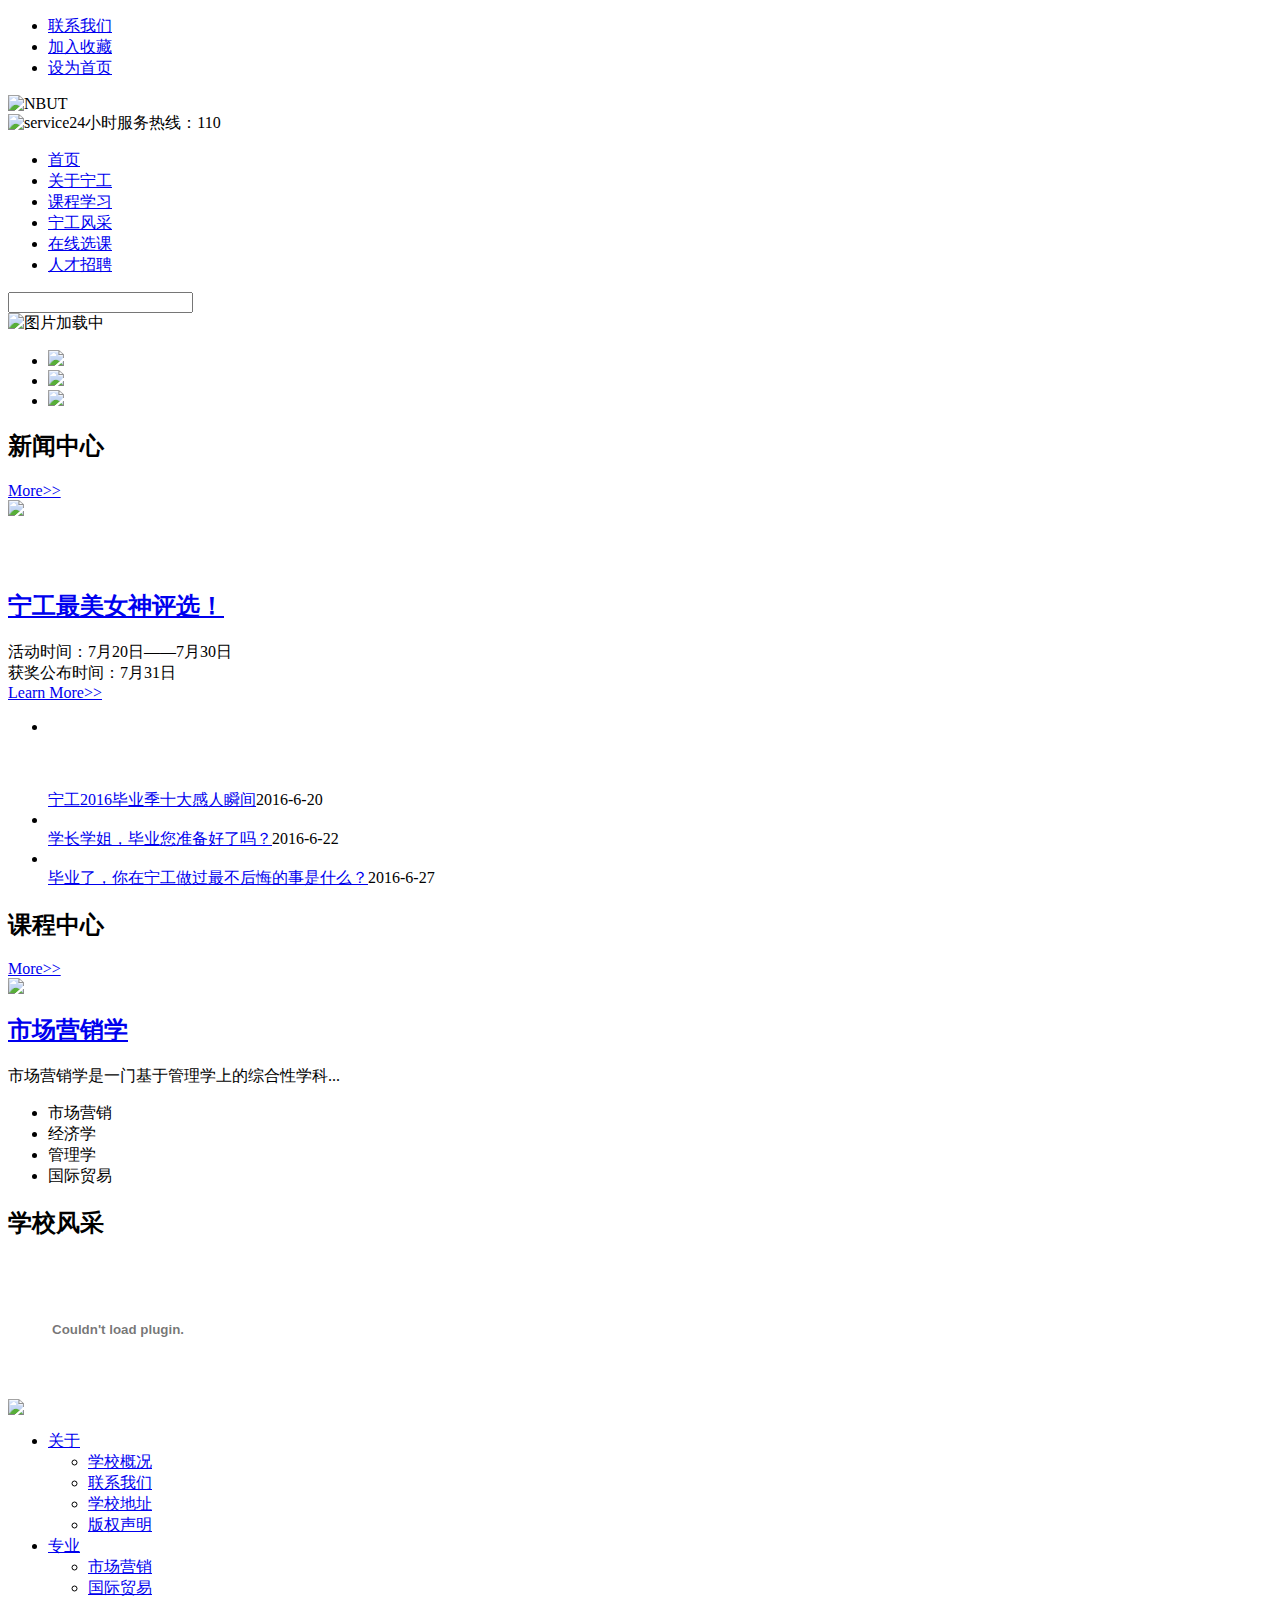
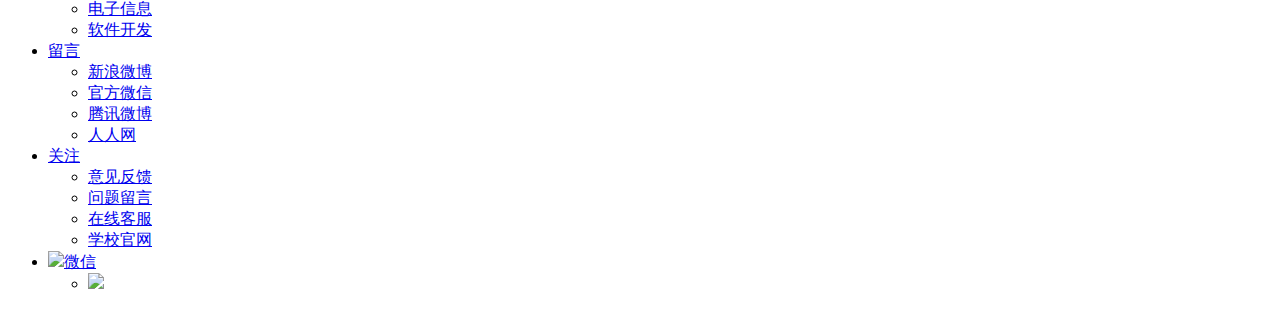
==== index.html @ 2301be6e "Add files via upload" ====
<!DOCTYPE html PUBLIC "-//W3C//DTD XHTML 1.0 Transitional//EN" "http://www.w3.org/TR/xhtml1/DTD/xhtml1-transitional.dtd"> 
<html xmlns="http://www.w3.org/1999/xhtml"> 
<head>
<meta http-equiv="Content-Type" content="text/html; charset=utf-8" /> 
<title>企业建站</title>
<link rel="stylesheet" type="text/css" href="css/main.css">
<script src="js/setHoneSetFav.js" type="text/javascript" charset="gb2312"></script>
<script src="js/myfocus-2.0.1.min.js" type="text/javascript"></script>
<script src="js/mF_fancy.js" type="text/javascript"></script>
<link href="js/mF_fancy.css" rel="stylesheet" type="text/css">
<script type="text/javascript">
myFocus.set({
	id:'picBox'
})
</script>
</head>
<body>
<div class="top">
    <div class="top_content">
      <ul>
      <li><a href="#" >联系我们</a></li>
      <li><a href="#" onclick="Addfavorite(window.location)" >加入收藏</a></li>
      <li><a href="#" onclick="SetHome(window.location)">设为首页</a></li>
      </ul>
    </div>
    </div>
    <div class="wrap">
      <div class="logo">
        <div class="logo_left">
        <img src="images/logo4.jpg" alt="NBUT"/></div>
        <div class="logo_right">	
        <img src="images/tel.jpg" alt="service"/>24小时服务热线：<span class="tel">110</span></div>
        </div><!--logo结束-->
        <div class="nav">
         <div class="nav_left"></div>
         <div class="nav_mid">
         <div class="nav_mid_left">
         <ul>
           <li><a href="#">首页</a></li>
           <li><a href="#">关于宁工</a></li>
           <li><a href="#">课程学习</a></li>
           <li><a href="#">宁工风采</a></li>
           <li><a href="#">在线选课</a></li>
           <li><a href="#">人才招聘</a></li>
         </ul>
         </div>
         <div class="nav_mid_right"></div>
         <form action="" method="post">
         <input type="text" class="search_text" /></form>
         </div>
         <div class="nav_right"></div>
        </div><!--wrap结束-->
        <div class="ad" id="picBox">
        <div class="loading"><img src="images/loading.gif" alt="图片加载中"/></div>
        <div class="pic">
        <ul>
          <li><img src="images/ad5.png"/></li>
          <li><img src="images/ad6.png"/></li>
          <li><img src="images/ad7.png"/></li>
        </ul>
        </div>
       </div>
       <div class="main">
            <div class="news">
            <div class="titile"><h2 class="title_left">新闻中心</h2><span class="title_right"><a href="news.html">More&gt;&gt;</a></span></div>
            <div class="pic_news">
            <img src="images/news2.jpg"/><h2><a href="#"><br/><br/>宁工最美女神评选！</a></h2><p>活动时间：7月20日——7月30日<br/>获奖公布时间：7月31日<a href="#"><br/>Learn More>></a></p></div>
            <div class="news_list">
              <ul>
                <li class="aa"><a href="#"><br/><br/><br/><br/>宁工2016毕业季十大感人瞬间</a><span class="aa">2016-6-20</span></li>
                <li class="aa"><a href="#"><br/>学长学姐，毕业您准备好了吗？</a><span class="aa">2016-6-22</span></li>
                <li class="aa"><a href="#"><br/>毕业了，你在宁工做过最不后悔的事是什么？</a><span class="aa">2016-6-27</span></li>
              </ul> 
            </div>
            </div>
            <div class="course">
            <div class="title">
            <h2 class="title_left">课程中心</h2><span class="title_right"><a href="news.html">More&gt;&gt;</a></span></div>
            <div class="course_pic">
              <img src="images/css.jpg"/><h2><a href="news.html">市场营销学</a></h2><p>市场营销学是一门基于管理学上的综合性学科...</p></div>
            <div class="course_type">
            <ul>
            <li>市场营销</li>
            <li>经济学</li>
            <li>管理学</li>
            <li>国际贸易</li>
            </ul>
            </div>
            </div>
            <div class="sidebar">
            <div class="video">
            <div class="title"><h2 class="title_left">学校风采</h2></div>
            <div class="video_content">
            <embed src="http://player.youku.com/player.php/sid/XMTU4MTc4Njg2NA==/v.swf" allowFullScreen="true" quality="high" width="220" height="140" align="middle" allowScriptAccess="always" type="application/x-shockwave-flash"></embed></div>
            </div>
            <div class="sidebar_ad">
            <img src="images/app2.jpg"/></div>
            </div>
         </div>   
         </div>
         <div class="copyright">
         <div class="copyright_content">
           <ul>
           <li><a href="#">关于</a>
           <ul>
           <li><a href="#">学校概况</a></li>
           <li><a href="#">联系我们</a></li>
           <li><a href="#">学校地址</a></li>
           <li><a href="#">版权声明</a></li>
           </ul>
           </li>
           <li><a href="#">专业</a>
           <ul>
           <li><a href="#">市场营销</a></li>
           <li><a href="#">国际贸易</a></li>
           <li><a href="#">电子信息</a></li>
           <li><a href="#">软件开发</a></li>
           </ul>
           </li>
           <li><a href="#">留言</a>
           <ul>
           <li><a href="#">新浪微博</a></li>
           <li><a href="#">官方微信</a></li>
           <li><a href="#">腾讯微博</a></li>
           <li><a href="#">人人网</a></li>
           </ul>
           </li>
           <li><a href="#">关注</a>
           <ul>
           <li><a href="#">意见反馈</a></li>
           <li><a href="#">问题留言</a></li>
           <li><a href="#">在线客服</a></li>
           <li><a href="#">学校官网</a></li>
           </ul>
           </li>
           <li><a href="#"><img src="images/weixin.png"/>微信</a>
           <ul><li><img src="images/wei.png"/></li></ul></li>
          </ul>
         </div>
</body>
</html>
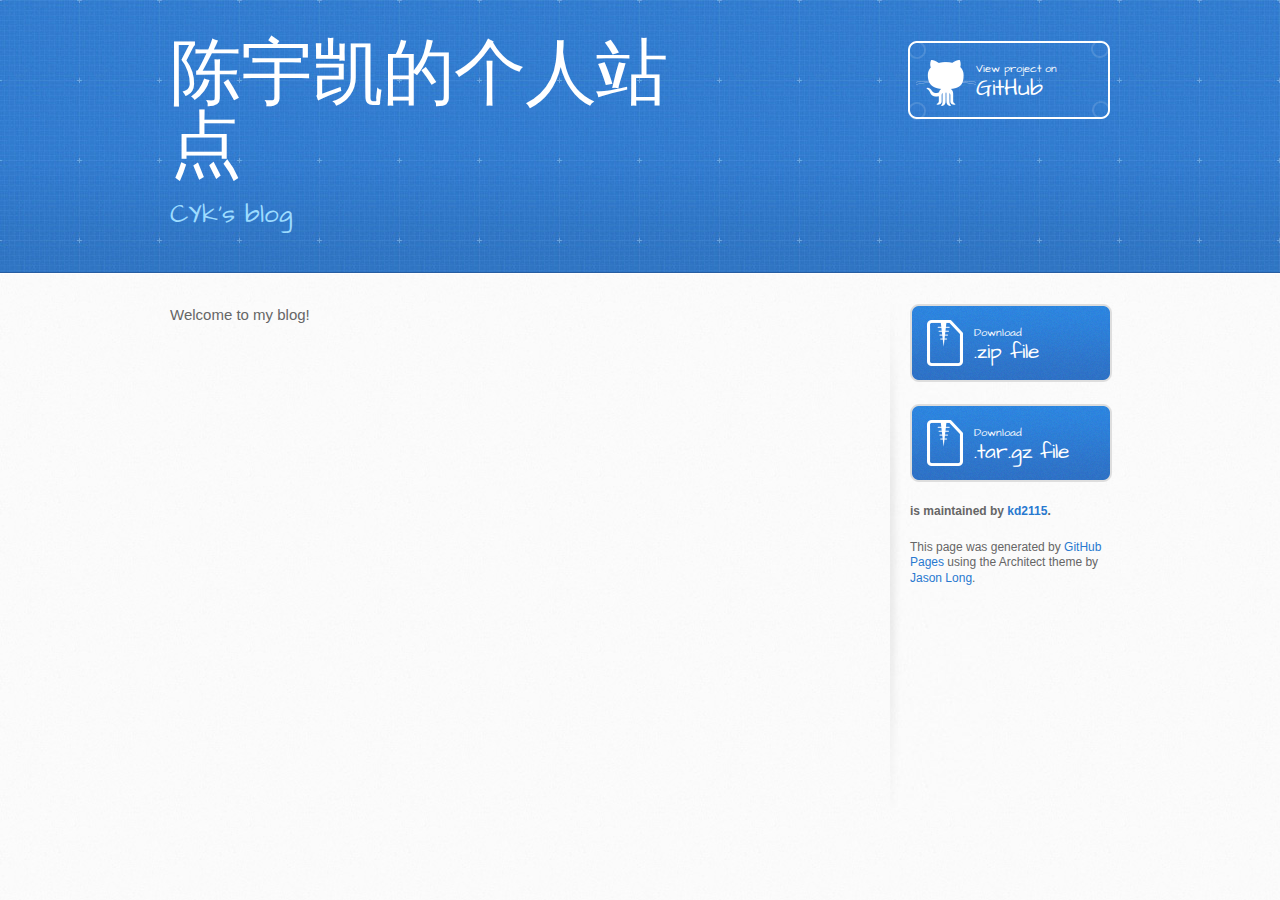
==== commit cebb46af: "Create gh-pages branch via GitHub" ====
--- a/index.html
+++ b/index.html
@@ -1,141 +1,53 @@
-<!DOCTYPE html PUBLIC "-//W3C//DTD XHTML 1.0 Transitional//EN" "http://www.w3.org/TR/xhtml1/DTD/xhtml1-transitional.dtd"> 
-<html xmlns="http://www.w3.org/1999/xhtml"> 
-<head>
-<meta http-equiv="Content-Type" content="text/html; charset=utf-8" /> 
-<title>企业建站</title>
-<link rel="stylesheet" type="text/css" href="css/main.css">
-<script src="js/setHoneSetFav.js" type="text/javascript" charset="gb2312"></script>
-<script src="js/myfocus-2.0.1.min.js" type="text/javascript"></script>
-<script src="js/mF_fancy.js" type="text/javascript"></script>
-<link href="js/mF_fancy.css" rel="stylesheet" type="text/css">
-<script type="text/javascript">
-myFocus.set({
-	id:'picBox'
-})
-</script>
-</head>
-<body>
-<div class="top">
-    <div class="top_content">
-      <ul>
-      <li><a href="#" >联系我们</a></li>
-      <li><a href="#" onclick="Addfavorite(window.location)" >加入收藏</a></li>
-      <li><a href="#" onclick="SetHome(window.location)">设为首页</a></li>
-      </ul>
-    </div>
-    </div>
-    <div class="wrap">
-      <div class="logo">
-        <div class="logo_left">
-        <img src="images/logo4.jpg" alt="NBUT"/></div>
-        <div class="logo_right">	
-        <img src="images/tel.jpg" alt="service"/>24小时服务热线：<span class="tel">110</span></div>
-        </div><!--logo结束-->
-        <div class="nav">
-         <div class="nav_left"></div>
-         <div class="nav_mid">
-         <div class="nav_mid_left">
-         <ul>
-           <li><a href="#">首页</a></li>
-           <li><a href="#">关于宁工</a></li>
-           <li><a href="#">课程学习</a></li>
-           <li><a href="#">宁工风采</a></li>
-           <li><a href="#">在线选课</a></li>
-           <li><a href="#">人才招聘</a></li>
-         </ul>
-         </div>
-         <div class="nav_mid_right"></div>
-         <form action="" method="post">
-         <input type="text" class="search_text" /></form>
-         </div>
-         <div class="nav_right"></div>
-        </div><!--wrap结束-->
-        <div class="ad" id="picBox">
-        <div class="loading"><img src="images/loading.gif" alt="图片加载中"/></div>
-        <div class="pic">
-        <ul>
-          <li><img src="images/ad5.png"/></li>
-          <li><img src="images/ad6.png"/></li>
-          <li><img src="images/ad7.png"/></li>
-        </ul>
-        </div>
-       </div>
-       <div class="main">
-            <div class="news">
-            <div class="titile"><h2 class="title_left">新闻中心</h2><span class="title_right"><a href="news.html">More&gt;&gt;</a></span></div>
-            <div class="pic_news">
-            <img src="images/news2.jpg"/><h2><a href="#"><br/><br/>宁工最美女神评选！</a></h2><p>活动时间：7月20日——7月30日<br/>获奖公布时间：7月31日<a href="#"><br/>Learn More>></a></p></div>
-            <div class="news_list">
-              <ul>
-                <li class="aa"><a href="#"><br/><br/><br/><br/>宁工2016毕业季十大感人瞬间</a><span class="aa">2016-6-20</span></li>
-                <li class="aa"><a href="#"><br/>学长学姐，毕业您准备好了吗？</a><span class="aa">2016-6-22</span></li>
-                <li class="aa"><a href="#"><br/>毕业了，你在宁工做过最不后悔的事是什么？</a><span class="aa">2016-6-27</span></li>
-              </ul> 
-            </div>
-            </div>
-            <div class="course">
-            <div class="title">
-            <h2 class="title_left">课程中心</h2><span class="title_right"><a href="news.html">More&gt;&gt;</a></span></div>
-            <div class="course_pic">
-              <img src="images/css.jpg"/><h2><a href="news.html">市场营销学</a></h2><p>市场营销学是一门基于管理学上的综合性学科...</p></div>
-            <div class="course_type">
-            <ul>
-            <li>市场营销</li>
-            <li>经济学</li>
-            <li>管理学</li>
-            <li>国际贸易</li>
-            </ul>
-            </div>
-            </div>
-            <div class="sidebar">
-            <div class="video">
-            <div class="title"><h2 class="title_left">学校风采</h2></div>
-            <div class="video_content">
-            <embed src="http://player.youku.com/player.php/sid/XMTU4MTc4Njg2NA==/v.swf" allowFullScreen="true" quality="high" width="220" height="140" align="middle" allowScriptAccess="always" type="application/x-shockwave-flash"></embed></div>
-            </div>
-            <div class="sidebar_ad">
-            <img src="images/app2.jpg"/></div>
-            </div>
-         </div>   
-         </div>
-         <div class="copyright">
-         <div class="copyright_content">
-           <ul>
-           <li><a href="#">关于</a>
-           <ul>
-           <li><a href="#">学校概况</a></li>
-           <li><a href="#">联系我们</a></li>
-           <li><a href="#">学校地址</a></li>
-           <li><a href="#">版权声明</a></li>
-           </ul>
-           </li>
-           <li><a href="#">专业</a>
-           <ul>
-           <li><a href="#">市场营销</a></li>
-           <li><a href="#">国际贸易</a></li>
-           <li><a href="#">电子信息</a></li>
-           <li><a href="#">软件开发</a></li>
-           </ul>
-           </li>
-           <li><a href="#">留言</a>
-           <ul>
-           <li><a href="#">新浪微博</a></li>
-           <li><a href="#">官方微信</a></li>
-           <li><a href="#">腾讯微博</a></li>
-           <li><a href="#">人人网</a></li>
-           </ul>
-           </li>
-           <li><a href="#">关注</a>
-           <ul>
-           <li><a href="#">意见反馈</a></li>
-           <li><a href="#">问题留言</a></li>
-           <li><a href="#">在线客服</a></li>
-           <li><a href="#">学校官网</a></li>
-           </ul>
-           </li>
-           <li><a href="#"><img src="images/weixin.png"/>微信</a>
-           <ul><li><img src="images/wei.png"/></li></ul></li>
-          </ul>
-         </div>
-</body>
-</html>+<!DOCTYPE html>
+<html>
+  <head>
+    <meta charset='utf-8'>
+    <meta http-equiv="X-UA-Compatible" content="chrome=1">
+    <meta name="viewport" content="width=device-width, initial-scale=1, maximum-scale=1">
+    <link href='https://fonts.googleapis.com/css?family=Architects+Daughter' rel='stylesheet' type='text/css'>
+    <link rel="stylesheet" type="text/css" href="stylesheets/stylesheet.css" media="screen">
+    <link rel="stylesheet" type="text/css" href="stylesheets/github-light.css" media="screen">
+    <link rel="stylesheet" type="text/css" href="stylesheets/print.css" media="print">
+
+    <!--[if lt IE 9]>
+    <script src="//html5shiv.googlecode.com/svn/trunk/html5.js"></script>
+    <![endif]-->
+
+    <title>陈宇凯的个人站点 by kd2115</title>
+  </head>
+
+  <body>
+    <header>
+      <div class="inner">
+        <h1>陈宇凯的个人站点</h1>
+        <h2>CYk&#39;s blog</h2>
+        <a href="https://github.com/kd2115/practice" class="button"><small>View project on</small> GitHub</a>
+      </div>
+    </header>
+
+    <div id="content-wrapper">
+      <div class="inner clearfix">
+        <section id="main-content">
+          <p>Welcome to my blog!</p>
+        </section>
+
+        <aside id="sidebar">
+          <a href="https://github.com/kd2115/practice/zipball/master" class="button">
+            <small>Download</small>
+            .zip file
+          </a>
+          <a href="https://github.com/kd2115/practice/tarball/master" class="button">
+            <small>Download</small>
+            .tar.gz file
+          </a>
+
+          <p class="repo-owner"><a href="https://github.com/kd2115/practice"></a> is maintained by <a href="https://github.com/kd2115">kd2115</a>.</p>
+
+          <p>This page was generated by <a href="https://pages.github.com">GitHub Pages</a> using the Architect theme by <a href="https://twitter.com/jasonlong">Jason Long</a>.</p>
+        </aside>
+      </div>
+    </div>
+
+  
+  </body>
+</html>
--- a/stylesheets/stylesheet.css
+++ b/stylesheets/stylesheet.css
@@ -0,0 +1,881 @@
+/*! normalize.css v3.0.2 | MIT License | git.io/normalize */
+
+/**
+ * 1. Set default font family to sans-serif.
+ * 2. Prevent iOS text size adjust after orientation change, without disabling
+ *    user zoom.
+ */
+
+html {
+  font-family: sans-serif; /* 1 */
+  -webkit-text-size-adjust: 100%; /* 2 */
+  -ms-text-size-adjust: 100%; /* 2 */
+}
+
+/**
+ * Remove default margin.
+ */
+
+body {
+  margin: 0;
+}
+
+/* HTML5 display definitions
+   ========================================================================== */
+
+/**
+ * Correct `block` display not defined for any HTML5 element in IE 8/9.
+ * Correct `block` display not defined for `details` or `summary` in IE 10/11
+ * and Firefox.
+ * Correct `block` display not defined for `main` in IE 11.
+ */
+
+article,
+aside,
+details,
+figcaption,
+figure,
+footer,
+header,
+hgroup,
+main,
+menu,
+nav,
+section,
+summary {
+  display: block;
+}
+
+/**
+ * 1. Correct `inline-block` display not defined in IE 8/9.
+ * 2. Normalize vertical alignment of `progress` in Chrome, Firefox, and Opera.
+ */
+
+audio,
+canvas,
+progress,
+video {
+  display: inline-block; /* 1 */
+  vertical-align: baseline; /* 2 */
+}
+
+/**
+ * Prevent modern browsers from displaying `audio` without controls.
+ * Remove excess height in iOS 5 devices.
+ */
+
+audio:not([controls]) {
+  display: none;
+  height: 0;
+}
+
+/**
+ * Address `[hidden]` styling not present in IE 8/9/10.
+ * Hide the `template` element in IE 8/9/11, Safari, and Firefox < 22.
+ */
+
+[hidden],
+template {
+  display: none;
+}
+
+/* Links
+   ========================================================================== */
+
+/**
+ * Remove the gray background color from active links in IE 10.
+ */
+
+a {
+  background-color: transparent;
+}
+
+/**
+ * Improve readability when focused and also mouse hovered in all browsers.
+ */
+
+a:active,
+a:hover {
+  outline: 0;
+}
+
+/* Text-level semantics
+   ========================================================================== */
+
+/**
+ * Address styling not present in IE 8/9/10/11, Safari, and Chrome.
+ */
+
+abbr[title] {
+  border-bottom: 1px dotted;
+}
+
+/**
+ * Address style set to `bolder` in Firefox 4+, Safari, and Chrome.
+ */
+
+b,
+strong {
+  font-weight: bold;
+}
+
+/**
+ * Address styling not present in Safari and Chrome.
+ */
+
+dfn {
+  font-style: italic;
+}
+
+/**
+ * Address variable `h1` font-size and margin within `section` and `article`
+ * contexts in Firefox 4+, Safari, and Chrome.
+ */
+
+h1 {
+  margin: 0.67em 0;
+  font-size: 2em;
+}
+
+/**
+ * Address styling not present in IE 8/9.
+ */
+
+mark {
+  color: #000;
+  background: #ff0;
+}
+
+/**
+ * Address inconsistent and variable font size in all browsers.
+ */
+
+small {
+  font-size: 80%;
+}
+
+/**
+ * Prevent `sub` and `sup` affecting `line-height` in all browsers.
+ */
+
+sub,
+sup {
+  position: relative;
+  font-size: 75%;
+  line-height: 0;
+  vertical-align: baseline;
+}
+
+sup {
+  top: -0.5em;
+}
+
+sub {
+  bottom: -0.25em;
+}
+
+/* Embedded content
+   ========================================================================== */
+
+/**
+ * Remove border when inside `a` element in IE 8/9/10.
+ */
+
+img {
+  border: 0;
+}
+
+/**
+ * Correct overflow not hidden in IE 9/10/11.
+ */
+
+svg:not(:root) {
+  overflow: hidden;
+}
+
+/* Grouping content
+   ========================================================================== */
+
+/**
+ * Address margin not present in IE 8/9 and Safari.
+ */
+
+figure {
+  margin: 1em 40px;
+}
+
+/**
+ * Address differences between Firefox and other browsers.
+ */
+
+hr {
+  height: 0;
+  -moz-box-sizing: content-box;
+  box-sizing: content-box;
+}
+
+/**
+ * Contain overflow in all browsers.
+ */
+
+pre {
+  overflow: auto;
+}
+
+/**
+ * Address odd `em`-unit font size rendering in all browsers.
+ */
+
+code,
+kbd,
+pre,
+samp {
+  font-family: monospace, monospace;
+  font-size: 1em;
+}
+
+/* Forms
+   ========================================================================== */
+
+/**
+ * Known limitation: by default, Chrome and Safari on OS X allow very limited
+ * styling of `select`, unless a `border` property is set.
+ */
+
+/**
+ * 1. Correct color not being inherited.
+ *    Known issue: affects color of disabled elements.
+ * 2. Correct font properties not being inherited.
+ * 3. Address margins set differently in Firefox 4+, Safari, and Chrome.
+ */
+
+button,
+input,
+optgroup,
+select,
+textarea {
+  margin: 0; /* 3 */
+  font: inherit; /* 2 */
+  color: inherit; /* 1 */
+}
+
+/**
+ * Address `overflow` set to `hidden` in IE 8/9/10/11.
+ */
+
+button {
+  overflow: visible;
+}
+
+/**
+ * Address inconsistent `text-transform` inheritance for `button` and `select`.
+ * All other form control elements do not inherit `text-transform` values.
+ * Correct `button` style inheritance in Firefox, IE 8/9/10/11, and Opera.
+ * Correct `select` style inheritance in Firefox.
+ */
+
+button,
+select {
+  text-transform: none;
+}
+
+/**
+ * 1. Avoid the WebKit bug in Android 4.0.* where (2) destroys native `audio`
+ *    and `video` controls.
+ * 2. Correct inability to style clickable `input` types in iOS.
+ * 3. Improve usability and consistency of cursor style between image-type
+ *    `input` and others.
+ */
+
+button,
+html input[type="button"], /* 1 */
+input[type="reset"],
+input[type="submit"] {
+  -webkit-appearance: button; /* 2 */
+  cursor: pointer; /* 3 */
+}
+
+/**
+ * Re-set default cursor for disabled elements.
+ */
+
+button[disabled],
+html input[disabled] {
+  cursor: default;
+}
+
+/**
+ * Remove inner padding and border in Firefox 4+.
+ */
+
+button::-moz-focus-inner,
+input::-moz-focus-inner {
+  padding: 0;
+  border: 0;
+}
+
+/**
+ * Address Firefox 4+ setting `line-height` on `input` using `!important` in
+ * the UA stylesheet.
+ */
+
+input {
+  line-height: normal;
+}
+
+/**
+ * It's recommended that you don't attempt to style these elements.
+ * Firefox's implementation doesn't respect box-sizing, padding, or width.
+ *
+ * 1. Address box sizing set to `content-box` in IE 8/9/10.
+ * 2. Remove excess padding in IE 8/9/10.
+ */
+
+input[type="checkbox"],
+input[type="radio"] {
+  box-sizing: border-box; /* 1 */
+  padding: 0; /* 2 */
+}
+
+/**
+ * Fix the cursor style for Chrome's increment/decrement buttons. For certain
+ * `font-size` values of the `input`, it causes the cursor style of the
+ * decrement button to change from `default` to `text`.
+ */
+
+input[type="number"]::-webkit-inner-spin-button,
+input[type="number"]::-webkit-outer-spin-button {
+  height: auto;
+}
+
+/**
+ * 1. Address `appearance` set to `searchfield` in Safari and Chrome.
+ * 2. Address `box-sizing` set to `border-box` in Safari and Chrome
+ *    (include `-moz` to future-proof).
+ */
+
+input[type="search"] {
+  -webkit-box-sizing: content-box; /* 2 */
+  -moz-box-sizing: content-box;
+  box-sizing: content-box;
+  -webkit-appearance: textfield; /* 1 */
+}
+
+/**
+ * Remove inner padding and search cancel button in Safari and Chrome on OS X.
+ * Safari (but not Chrome) clips the cancel button when the search input has
+ * padding (and `textfield` appearance).
+ */
+
+input[type="search"]::-webkit-search-cancel-button,
+input[type="search"]::-webkit-search-decoration {
+  -webkit-appearance: none;
+}
+
+/**
+ * Define consistent border, margin, and padding.
+ */
+
+fieldset {
+  padding: 0.35em 0.625em 0.75em;
+  margin: 0 2px;
+  border: 1px solid #c0c0c0;
+}
+
+/**
+ * 1. Correct `color` not being inherited in IE 8/9/10/11.
+ * 2. Remove padding so people aren't caught out if they zero out fieldsets.
+ */
+
+legend {
+  padding: 0; /* 2 */
+  border: 0; /* 1 */
+}
+
+/**
+ * Remove default vertical scrollbar in IE 8/9/10/11.
+ */
+
+textarea {
+  overflow: auto;
+}
+
+/**
+ * Don't inherit the `font-weight` (applied by a rule above).
+ * NOTE: the default cannot safely be changed in Chrome and Safari on OS X.
+ */
+
+optgroup {
+  font-weight: bold;
+}
+
+/* Tables
+   ========================================================================== */
+
+/**
+ * Remove most spacing between table cells.
+ */
+
+table {
+  border-spacing: 0;
+  border-collapse: collapse;
+}
+
+td,
+th {
+  padding: 0;
+}
+
+/* LAYOUT STYLES */
+body {
+  font-family: 'Helvetica Neue', Helvetica, Arial, serif;
+  font-size: 15px;
+  font-weight: 400;
+  line-height: 1.5;
+  color: #666;
+  background: #fafafa url(../images/body-bg.jpg) 0 0 repeat;
+}
+
+p {
+  margin-top: 0;
+}
+
+a {
+  color: #2879d0;
+}
+a:hover {
+  color: #2268b2;
+}
+
+header {
+  padding-top: 40px;
+  padding-bottom: 40px;
+  font-family: 'Architects Daughter', 'Helvetica Neue', Helvetica, Arial, serif;
+  background: #2e7bcf url(../images/header-bg.jpg) 0 0 repeat-x;
+  border-bottom: solid 1px #275da1;
+}
+
+header h1 {
+  width: 540px;
+  margin-top: 0;
+  margin-bottom: 0.2em;
+  font-size: 72px;
+  font-weight: normal;
+  line-height: 1;
+  color: #fff;
+  letter-spacing: -1px;
+}
+
+header h2 {
+  width: 540px;
+  margin-top: 0;
+  margin-bottom: 0;
+  font-size: 26px;
+  font-weight: normal;
+  line-height: 1.3;
+  color: #9ddcff;
+  letter-spacing: 0;
+}
+
+.inner {
+  position: relative;
+  width: 940px;
+  margin: 0 auto;
+}
+
+#content-wrapper {
+  padding-top: 30px;
+  border-top: solid 1px #fff;
+}
+
+#main-content {
+  float: left;
+  width: 690px;
+}
+
+#main-content img {
+  max-width: 100%;
+}
+
+aside#sidebar {
+  float: right;
+  width: 200px;
+  min-height: 504px;
+  padding-left: 20px;
+  font-size: 12px;
+  line-height: 1.3;
+  background: transparent url(../images/sidebar-bg.jpg) 0 0 no-repeat;
+}
+
+aside#sidebar p.repo-owner,
+aside#sidebar p.repo-owner a {
+  font-weight: bold;
+}
+
+#downloads {
+  margin-bottom: 40px;
+}
+
+a.button {
+  width: 134px;
+  height: 58px;
+  padding-top: 22px;
+  padding-left: 68px;
+  font-family: 'Architects Daughter', 'Helvetica Neue', Helvetica, Arial, serif;
+  font-size: 23px;
+  line-height: 1.2;
+  color: #fff;
+}
+a.button small {
+  display: block;
+  font-size: 11px;
+}
+header a.button {
+  position: absolute;
+  top: 0;
+  right: 0;
+  background: transparent url(../images/github-button.png) 0 0 no-repeat;
+}
+aside a.button {
+  display: block;
+  width: 138px;
+  padding-left: 64px;
+  margin-bottom: 20px;
+  font-size: 21px;
+  background: transparent url(../images/download-button.png) 0 0 no-repeat;
+}
+
+code, pre {
+  margin-bottom: 30px;
+  font-family: Monaco, "Bitstream Vera Sans Mono", "Lucida Console", Terminal, monospace;
+  font-size: 13px;
+  color: #222;
+}
+
+code {
+  padding: 0 3px;
+  background-color: #f2f8fc;
+  border: solid 1px #dbe7f3;
+}
+
+pre {
+  padding: 20px;
+  overflow: auto;
+  text-shadow: none;
+  background: #fff;
+  border: solid 1px #f2f2f2;
+}
+pre code {
+  padding: 0;
+  color: #2879d0;
+  background-color: #fff;
+  border: none;
+}
+
+ul, ol, dl {
+  margin-bottom: 20px;
+}
+
+
+/* COMMON STYLES */
+
+hr {
+  height: 0;
+  margin-top: 1em;
+  margin-bottom: 1em;
+  border: 0;
+  border-top: solid 1px #ddd;
+}
+
+table {
+  width: 100%;
+  border: 1px solid #ebebeb;
+}
+
+th {
+  font-weight: 500;
+}
+
+td {
+  font-weight: 300;
+  text-align: center;
+  border: 1px solid #ebebeb;
+}
+
+form {
+  padding: 20px;
+  background: #f2f2f2;
+
+}
+
+
+/* GENERAL ELEMENT TYPE STYLES */
+
+#main-content h1 {
+  margin-top: 0;
+  margin-bottom: 0;
+  font-family: 'Architects Daughter', 'Helvetica Neue', Helvetica, Arial, serif;
+  font-size: 2.8em;
+  font-weight: normal;
+  color: #474747;
+  text-indent: 6px;
+  letter-spacing: -1px;
+}
+
+#main-content h1:before {
+  padding-right: 0.3em;
+  margin-left: -0.9em;
+  color: #9ddcff;
+  content: "/";
+}
+
+#main-content h2 {
+  margin-bottom: 8px;
+  font-family: 'Architects Daughter', 'Helvetica Neue', Helvetica, Arial, serif;
+  font-size: 22px;
+  font-weight: bold;
+  color: #474747;
+  text-indent: 4px;
+}
+#main-content h2:before {
+  padding-right: 0.3em;
+  margin-left: -1.5em;
+  content: "//";
+  color: #9ddcff;
+}
+
+#main-content h3 {
+  margin-top: 24px;
+  margin-bottom: 8px;
+  font-family: 'Architects Daughter', 'Helvetica Neue', Helvetica, Arial, serif;
+  font-size: 18px;
+  font-weight: bold;
+  color: #474747;
+  text-indent: 3px;
+}
+
+#main-content h3:before {
+  padding-right: 0.3em;
+  margin-left: -2em;
+  content: "///";
+  color: #9ddcff;
+}
+
+#main-content h4 {
+  margin-bottom: 8px;
+  font-family: 'Architects Daughter', 'Helvetica Neue', Helvetica, Arial, serif;
+  font-size: 15px;
+  font-weight: bold;
+  color: #474747;
+  text-indent: 3px;
+}
+
+h4:before {
+  padding-right: 0.3em;
+  margin-left: -2.8em;
+  content: "////";
+  color: #9ddcff;
+}
+
+#main-content h5 {
+  margin-bottom: 8px;
+  font-family: 'Architects Daughter', 'Helvetica Neue', Helvetica, Arial, serif;
+  font-size: 14px;
+  color: #474747;
+  text-indent: 3px;
+}
+h5:before {
+  padding-right: 0.3em;
+  margin-left: -3.2em;
+  content: "/////";
+  color: #9ddcff;
+}
+
+#main-content h6 {
+  margin-bottom: 8px;
+  font-family: 'Architects Daughter', 'Helvetica Neue', Helvetica, Arial, serif;
+  font-size: .8em;
+  color: #474747;
+  text-indent: 3px;
+}
+h6:before {
+  padding-right: 0.3em;
+  margin-left: -3.7em;
+  content: "//////";
+  color: #9ddcff;
+}
+
+p {
+  margin-bottom: 20px;
+}
+
+a {
+  text-decoration: none;
+}
+
+p a {
+  font-weight: 400;
+}
+
+blockquote {
+  padding: 0 0 0 30px;
+  margin-bottom: 20px;
+  font-size: 1.6em;
+  border-left: 10px solid #e9e9e9;
+}
+
+ul {
+  list-style-position: inside;
+  list-style: disc;
+  padding-left: 20px;
+}
+
+ol {
+  list-style-position: inside;
+  list-style: decimal;
+  padding-left: 3px;
+}
+
+dl dd {
+  font-style: italic;
+  font-weight: 100;
+}
+
+footer {
+  padding-top: 20px;
+  padding-bottom: 30px;
+  margin-top: 40px;
+  font-size: 13px;
+  color: #aaa;
+  background: transparent url('../images/hr.png') 0 0 no-repeat;
+}
+
+footer a {
+  color: #666;
+}
+footer a:hover {
+  color: #444;
+}
+
+/* MISC */
+.clearfix:after {
+  display: block;
+  height: 0;
+  clear: both;
+  visibility: hidden;
+  content: '.';
+}
+
+.clearfix {display: inline-block;}
+* html .clearfix {height: 1%;}
+.clearfix {display: block;}
+
+/* #Media Queries
+================================================== */
+
+/* Smaller than standard 960 (devices and browsers) */
+@media only screen and (max-width: 959px) { }
+
+/* Tablet Portrait size to standard 960 (devices and browsers) */
+@media only screen and (min-width: 768px) and (max-width: 959px) {
+  .inner {
+    width: 740px;
+  }
+  header h1, header h2 {
+    width: 340px;
+  }
+  header h1 {
+    font-size: 60px;
+  }
+  header h2 {
+    font-size: 30px;
+  }
+  #main-content {
+    width: 490px;
+  }
+  #main-content h1:before,
+  #main-content h2:before,
+  #main-content h3:before,
+  #main-content h4:before,
+  #main-content h5:before,
+  #main-content h6:before {
+    padding-right: 0;
+    margin-left: 0;
+    content: none;
+  }
+}
+
+/* All Mobile Sizes (devices and browser) */
+@media only screen and (max-width: 767px) {
+  .inner {
+    width: 93%;
+  }
+  header {
+    padding: 20px 0;
+  }
+  header .inner {
+    position: relative;
+  }
+  header h1, header h2 {
+    width: 100%;
+  }
+  header h1 {
+    font-size: 48px;
+  }
+  header h2 {
+    font-size: 24px;
+  }
+  header a.button {
+    position: relative;
+    display: inline-block;
+    width: auto;
+    height: auto;
+    padding: 5px 10px;
+    margin-top: 15px;
+    font-size: 13px;
+    line-height: 1;
+    color: #2879d0;
+    text-align: center;
+    background-color: #9ddcff;
+    background-image: none;
+    border-radius: 5px;
+    -moz-border-radius: 5px;
+    -webkit-border-radius: 5px;
+  }
+  header a.button small {
+    display: inline;
+    font-size: 13px;
+  }
+  #main-content,
+  aside#sidebar {
+    float: none;
+    width: 100% ! important;
+  }
+  aside#sidebar {
+    min-height: 0;
+    padding: 20px 0;
+    margin-top: 20px;
+    background-image: none;
+    border-top: solid 1px #ddd;
+  }
+  aside#sidebar a.button {
+    display: none;
+  }
+  #main-content h1:before,
+  #main-content h2:before,
+  #main-content h3:before,
+  #main-content h4:before,
+  #main-content h5:before,
+  #main-content h6:before {
+    padding-right: 0;
+    margin-left: 0;
+    content: none;
+  }
+}
+
+/* Mobile Landscape Size to Tablet Portrait (devices and browsers) */
+@media only screen and (min-width: 480px) and (max-width: 767px) { }
+
+/* Mobile Portrait Size to Mobile Landscape Size (devices and browsers) */
+@media only screen and (max-width: 479px) { }
+
--- a/stylesheets/github-light.css
+++ b/stylesheets/github-light.css
@@ -0,0 +1,124 @@
+/*
+The MIT License (MIT)
+
+Copyright (c) 2016 GitHub, Inc.
+
+Permission is hereby granted, free of charge, to any person obtaining a copy
+of this software and associated documentation files (the "Software"), to deal
+in the Software without restriction, including without limitation the rights
+to use, copy, modify, merge, publish, distribute, sublicense, and/or sell
+copies of the Software, and to permit persons to whom the Software is
+furnished to do so, subject to the following conditions:
+
+The above copyright notice and this permission notice shall be included in all
+copies or substantial portions of the Software.
+
+THE SOFTWARE IS PROVIDED "AS IS", WITHOUT WARRANTY OF ANY KIND, EXPRESS OR
+IMPLIED, INCLUDING BUT NOT LIMITED TO THE WARRANTIES OF MERCHANTABILITY,
+FITNESS FOR A PARTICULAR PURPOSE AND NONINFRINGEMENT. IN NO EVENT SHALL THE
+AUTHORS OR COPYRIGHT HOLDERS BE LIABLE FOR ANY CLAIM, DAMAGES OR OTHER
+LIABILITY, WHETHER IN AN ACTION OF CONTRACT, TORT OR OTHERWISE, ARISING FROM,
+OUT OF OR IN CONNECTION WITH THE SOFTWARE OR THE USE OR OTHER DEALINGS IN THE
+SOFTWARE.
+
+*/
+
+.pl-c /* comment */ {
+  color: #969896;
+}
+
+.pl-c1 /* constant, variable.other.constant, support, meta.property-name, support.constant, support.variable, meta.module-reference, markup.raw, meta.diff.header */,
+.pl-s .pl-v /* string variable */ {
+  color: #0086b3;
+}
+
+.pl-e /* entity */,
+.pl-en /* entity.name */ {
+  color: #795da3;
+}
+
+.pl-smi /* variable.parameter.function, storage.modifier.package, storage.modifier.import, storage.type.java, variable.other */,
+.pl-s .pl-s1 /* string source */ {
+  color: #333;
+}
+
+.pl-ent /* entity.name.tag */ {
+  color: #63a35c;
+}
+
+.pl-k /* keyword, storage, storage.type */ {
+  color: #a71d5d;
+}
+
+.pl-s /* string */,
+.pl-pds /* punctuation.definition.string, string.regexp.character-class */,
+.pl-s .pl-pse .pl-s1 /* string punctuation.section.embedded source */,
+.pl-sr /* string.regexp */,
+.pl-sr .pl-cce /* string.regexp constant.character.escape */,
+.pl-sr .pl-sre /* string.regexp source.ruby.embedded */,
+.pl-sr .pl-sra /* string.regexp string.regexp.arbitrary-repitition */ {
+  color: #183691;
+}
+
+.pl-v /* variable */ {
+  color: #ed6a43;
+}
+
+.pl-id /* invalid.deprecated */ {
+  color: #b52a1d;
+}
+
+.pl-ii /* invalid.illegal */ {
+  color: #f8f8f8;
+  background-color: #b52a1d;
+}
+
+.pl-sr .pl-cce /* string.regexp constant.character.escape */ {
+  font-weight: bold;
+  color: #63a35c;
+}
+
+.pl-ml /* markup.list */ {
+  color: #693a17;
+}
+
+.pl-mh /* markup.heading */,
+.pl-mh .pl-en /* markup.heading entity.name */,
+.pl-ms /* meta.separator */ {
+  font-weight: bold;
+  color: #1d3e81;
+}
+
+.pl-mq /* markup.quote */ {
+  color: #008080;
+}
+
+.pl-mi /* markup.italic */ {
+  font-style: italic;
+  color: #333;
+}
+
+.pl-mb /* markup.bold */ {
+  font-weight: bold;
+  color: #333;
+}
+
+.pl-md /* markup.deleted, meta.diff.header.from-file */ {
+  color: #bd2c00;
+  background-color: #ffecec;
+}
+
+.pl-mi1 /* markup.inserted, meta.diff.header.to-file */ {
+  color: #55a532;
+  background-color: #eaffea;
+}
+
+.pl-mdr /* meta.diff.range */ {
+  font-weight: bold;
+  color: #795da3;
+}
+
+.pl-mo /* meta.output */ {
+  color: #1d3e81;
+}
+
--- a/stylesheets/print.css
+++ b/stylesheets/print.css
@@ -0,0 +1,228 @@
+html, body, div, span, applet, object, iframe,
+h1, h2, h3, h4, h5, h6, p, blockquote, pre,
+a, abbr, acronym, address, big, cite, code,
+del, dfn, em, img, ins, kbd, q, s, samp,
+small, strike, strong, sub, sup, tt, var,
+b, u, i, center,
+dl, dt, dd, ol, ul, li,
+fieldset, form, label, legend,
+table, caption, tbody, tfoot, thead, tr, th, td,
+article, aside, canvas, details, embed,
+figure, figcaption, footer, header, hgroup,
+menu, nav, output, ruby, section, summary,
+time, mark, audio, video {
+  padding: 0;
+  margin: 0;
+  font: inherit;
+  font-size: 100%;
+  vertical-align: baseline;
+  border: 0;
+}
+/* HTML5 display-role reset for older browsers */
+article, aside, details, figcaption, figure,
+footer, header, hgroup, menu, nav, section {
+  display: block;
+}
+body {
+  line-height: 1;
+}
+ol, ul {
+  list-style: none;
+}
+blockquote, q {
+  quotes: none;
+}
+blockquote:before, blockquote:after,
+q:before, q:after {
+  content: '';
+  content: none;
+}
+table {
+  border-spacing: 0;
+  border-collapse: collapse;
+}
+body {
+  font-family: 'Helvetica Neue', Helvetica, Arial, serif;
+  font-size: 13px;
+  line-height: 1.5;
+  color: #000;
+}
+
+a {
+  font-weight: bold;
+  color: #d5000d;
+}
+
+header {
+  padding-top: 35px;
+  padding-bottom: 10px;
+}
+
+header h1 {
+  font-size: 48px;
+  font-weight: bold;
+  line-height: 1.2;
+  color: #303030;
+  letter-spacing: -1px;
+}
+
+header h2 {
+  font-size: 24px;
+  font-weight: normal;
+  line-height: 1.3;
+  color: #aaa;
+  letter-spacing: -1px;
+}
+#downloads {
+  display: none;
+}
+#main_content {
+  padding-top: 20px;
+}
+
+code, pre {
+  margin-bottom: 30px;
+  font-family: Monaco, "Bitstream Vera Sans Mono", "Lucida Console", Terminal;
+  font-size: 12px;
+  color: #222;
+}
+
+code {
+  padding: 0 3px;
+}
+
+pre {
+  padding: 20px;
+  overflow: auto;
+  border: solid 1px #ddd;
+}
+pre code {
+  padding: 0;
+}
+
+ul, ol, dl {
+  margin-bottom: 20px;
+}
+
+
+/* COMMON STYLES */
+
+table {
+  width: 100%;
+  border: 1px solid #ebebeb;
+}
+
+th {
+  font-weight: 500;
+}
+
+td {
+  font-weight: 300;
+  text-align: center;
+  border: 1px solid #ebebeb;
+}
+
+form {
+  padding: 20px;
+  background: #f2f2f2;
+
+}
+
+
+/* GENERAL ELEMENT TYPE STYLES */
+
+h1 {
+  font-size: 2.8em;
+}
+
+h2 {
+  margin-bottom: 8px;
+  font-size: 22px;
+  font-weight: bold;
+  color: #303030;
+}
+
+h3 {
+  margin-bottom: 8px;
+  font-size: 18px;
+  font-weight: bold;
+  color: #d5000d;
+}
+
+h4 {
+  font-size: 16px;
+  font-weight: bold;
+  color: #303030;
+}
+
+h5 {
+  font-size: 1em;
+  color: #303030;
+}
+
+h6 {
+  font-size: .8em;
+  color: #303030;
+}
+
+p {
+  margin-bottom: 20px;
+  font-weight: 300;
+}
+
+a {
+  text-decoration: none;
+}
+
+p a {
+  font-weight: 400;
+}
+
+blockquote {
+  padding: 0 0 0 30px;
+  margin-bottom: 20px;
+  font-size: 1.6em;
+  border-left: 10px solid #e9e9e9;
+}
+
+ul li {
+  padding-left: 20px;
+  list-style-position: inside;
+  list-style: disc;
+}
+
+ol li {
+  padding-left: 3px;
+  list-style-position: inside;
+  list-style: decimal;
+}
+
+dl dd {
+  font-style: italic;
+  font-weight: 100;
+}
+
+footer {
+  padding-top: 20px;
+  padding-bottom: 30px;
+  margin-top: 40px;
+  font-size: 13px;
+  color: #aaa;
+}
+
+footer a {
+  color: #666;
+}
+
+/* MISC */
+.clearfix:after {
+  display: block;
+  height: 0;
+  clear: both;
+  visibility: hidden;
+  content: '.';
+}
+
+.clearfix {display: inline-block;}
+* html .clearfix {height: 1%;}
+.clearfix {display: block;}
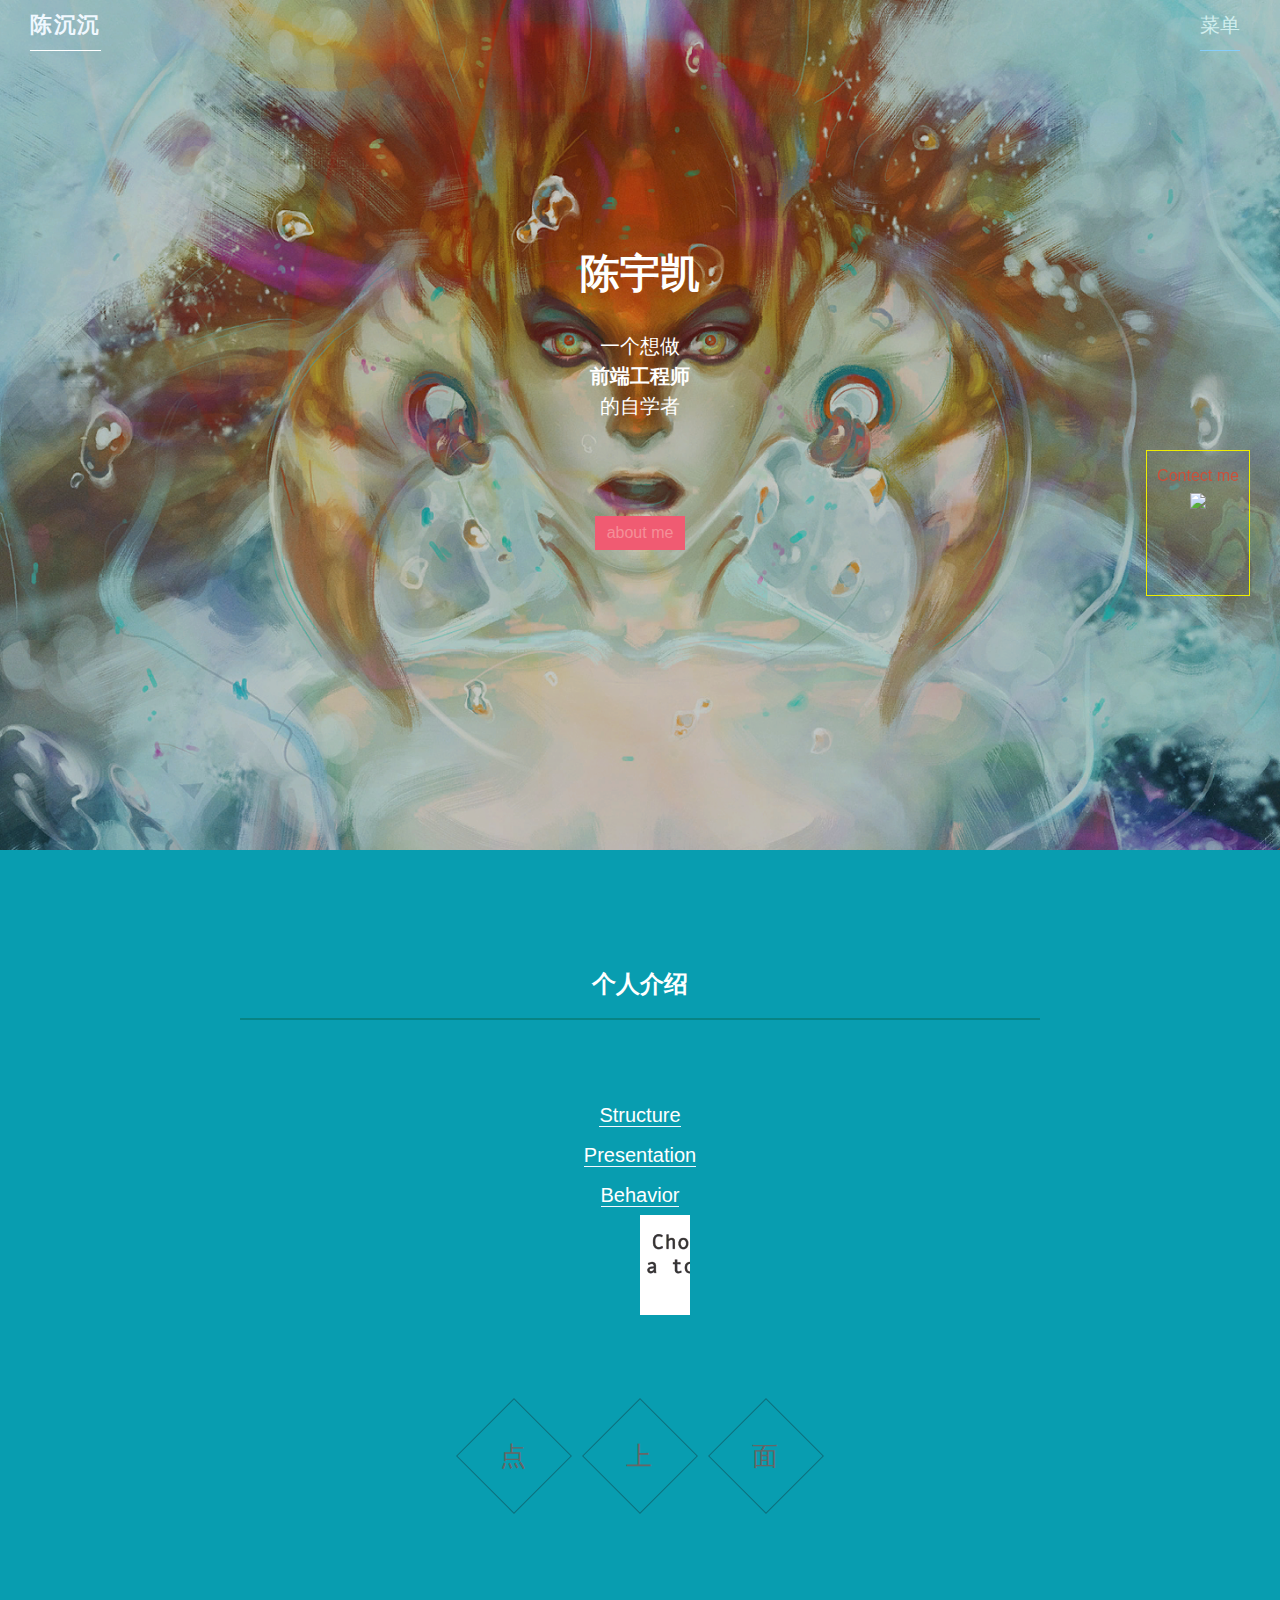
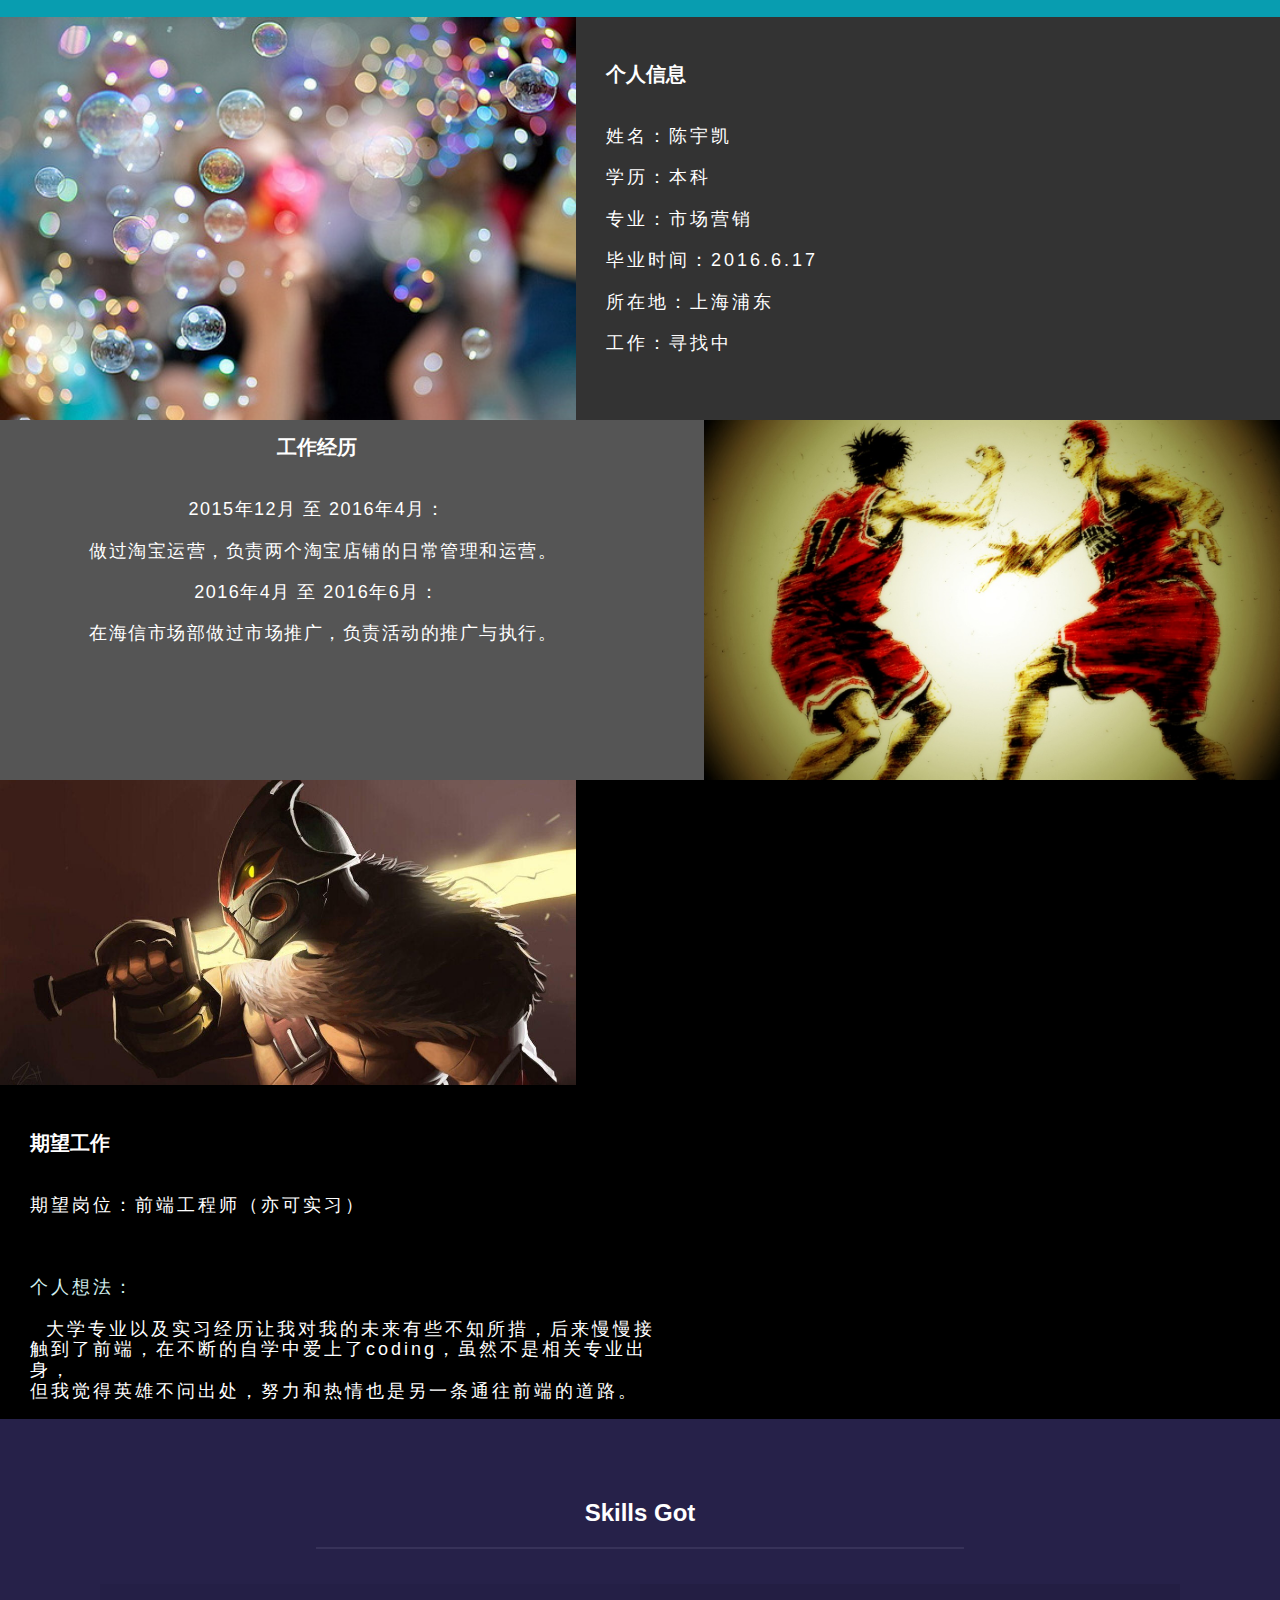
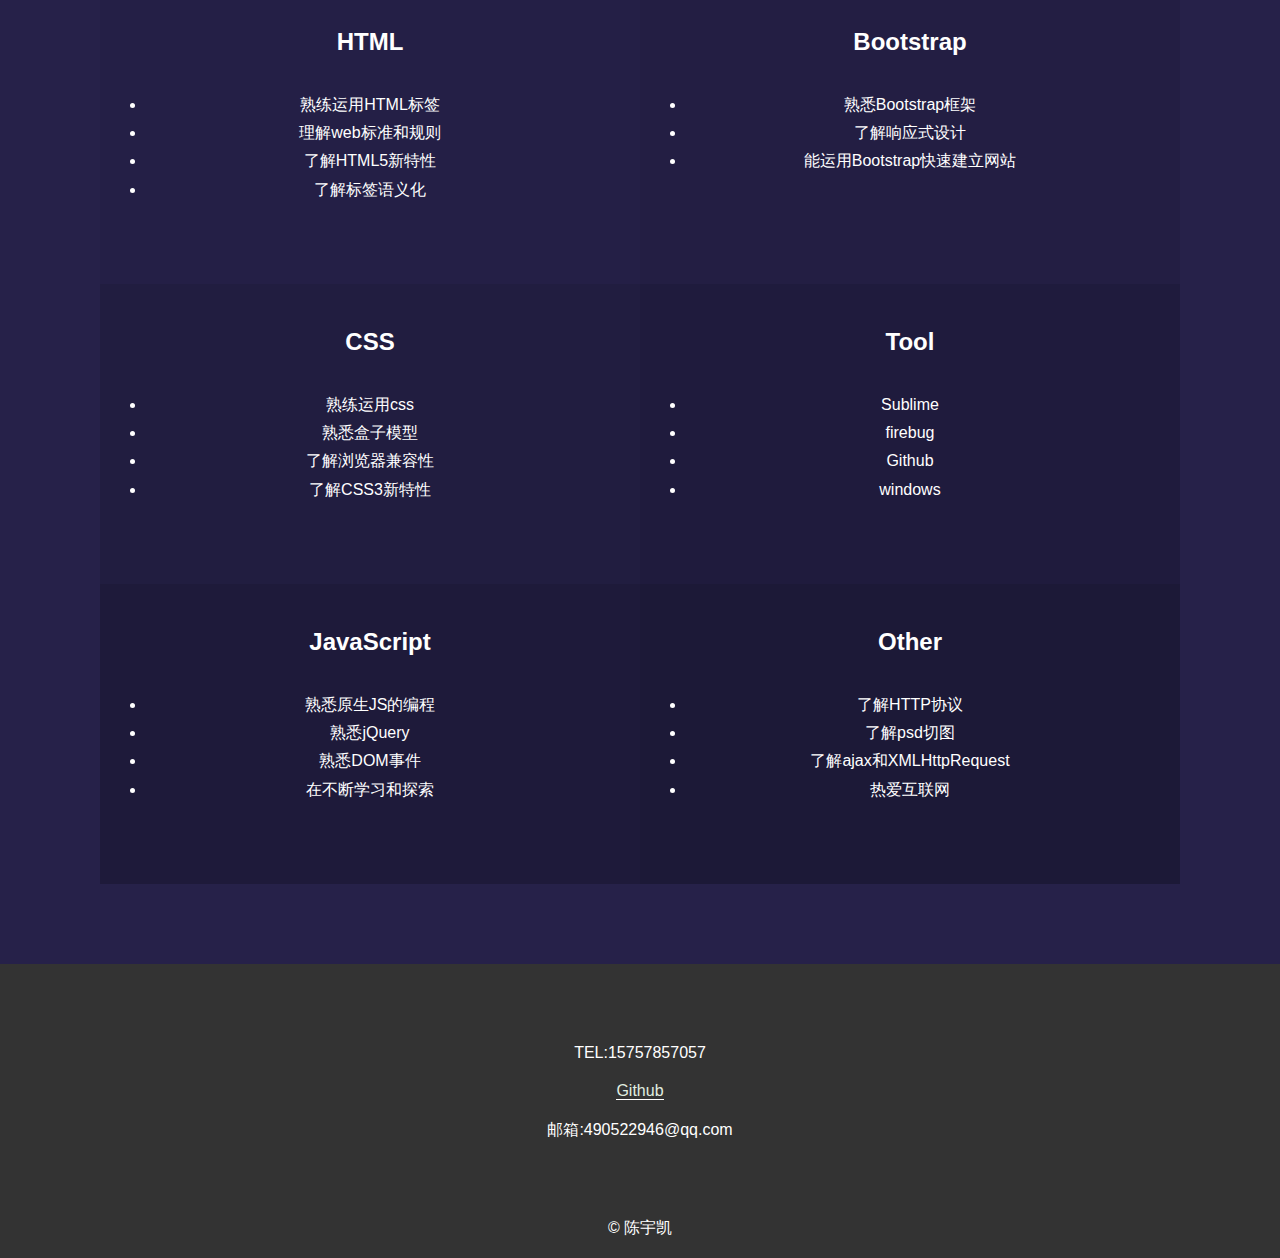
==== commit b322e1b4: "Add files via upload" ====
--- a/index.html
+++ b/index.html
@@ -1,53 +1,206 @@
-<!DOCTYPE html>
-<html>
-  <head>
-    <meta charset='utf-8'>
-    <meta http-equiv="X-UA-Compatible" content="chrome=1">
-    <meta name="viewport" content="width=device-width, initial-scale=1, maximum-scale=1">
-    <link href='https://fonts.googleapis.com/css?family=Architects+Daughter' rel='stylesheet' type='text/css'>
-    <link rel="stylesheet" type="text/css" href="stylesheets/stylesheet.css" media="screen">
-    <link rel="stylesheet" type="text/css" href="stylesheets/github-light.css" media="screen">
-    <link rel="stylesheet" type="text/css" href="stylesheets/print.css" media="print">
-
-    <!--[if lt IE 9]>
-    <script src="//html5shiv.googlecode.com/svn/trunk/html5.js"></script>
-    <![endif]-->
-
-    <title>陈宇凯的个人站点 by kd2115</title>
-  </head>
-
-  <body>
-    <header>
-      <div class="inner">
-        <h1>陈宇凯的个人站点</h1>
-        <h2>CYk&#39;s blog</h2>
-        <a href="https://github.com/kd2115/practice" class="button"><small>View project on</small> GitHub</a>
-      </div>
-    </header>
-
-    <div id="content-wrapper">
-      <div class="inner clearfix">
-        <section id="main-content">
-          <p>Welcome to my blog!</p>
-        </section>
-
-        <aside id="sidebar">
-          <a href="https://github.com/kd2115/practice/zipball/master" class="button">
-            <small>Download</small>
-            .zip file
-          </a>
-          <a href="https://github.com/kd2115/practice/tarball/master" class="button">
-            <small>Download</small>
-            .tar.gz file
-          </a>
-
-          <p class="repo-owner"><a href="https://github.com/kd2115/practice"></a> is maintained by <a href="https://github.com/kd2115">kd2115</a>.</p>
-
-          <p>This page was generated by <a href="https://pages.github.com">GitHub Pages</a> using the Architect theme by <a href="https://twitter.com/jasonlong">Jason Long</a>.</p>
-        </aside>
-      </div>
-    </div>
-
-  
-  </body>
-</html>
+<!DOCTYPE html>
+<html lang="en">
+<head>
+    <meta charset="utf-8">
+	<title>陈宇凯的简介</title>
+	<link rel="stylesheet" type="text/css" href="./css/reset.css">
+	<link rel="stylesheet" type="text/css" href="./css/main.css">
+  <style type="text/css" media="screen">
+    @import url(css/layout.css);</style>
+
+</head>
+<body>
+   <div class="main-wrapper">
+   <header><!--页头开始-->
+      <nav>
+        <li class="logo"><a href="#me">陈沉沉</a>
+
+        </li>
+         <ul>  
+            <li id="sidebar_trigger"><a href="#">菜单</a></li>
+         </ul>
+      </nav>
+      <div class="banner">
+          <div class="inner">
+              <h1>陈宇凯</h1>
+              <p class="sub-heading">一个想做<br/><b>前端工程师</b><br/>的自学者</p>
+             <a href="#me"><button>about me</button></a>
+              <div class="more"> </div>
+          </div>
+      </div>
+   </header><!--页头结束-->
+   <div class="content"><!--内容开始-->
+           <section class="sectionFirst">
+             <div class="wrapper">
+                <div> 
+                    <h2><a name="me">个人介绍</a></h2>
+                    <div class="hr"></div>
+                    <p class="sub-heading">
+                    <ul id="linklist">
+    <li>
+      <a>Structure</a>
+    </li>
+    <li>
+      <a>Presentation</a>
+    </li>
+    <li>
+      <a >Behavior</a>
+    </li>
+  </ul>
+                    </p>
+                </div>
+                <div class="icon-group">
+                   <span class="icon"><p>点</p></span>
+                   <span class="icon"><p>上</p></span>
+                   <span class="icon"><p>面</p></span>
+                </div>
+             </div>
+           </section>
+           <section class="sectionSecond" style="background:#333;">
+              <div class="article-preview">
+                   <div class="img-section">
+                       <img src="./img/pic04.jpg">
+                   </div>
+                   <div class="text-section" style="max-width: 280px;
+    margin: 30px 0 0 30px">
+                       <h2>个人信息</h2>
+                       <p style="letter-spacing:3px;padding-top:20px;">姓名：陈宇凯<br/><br/>学历：本科<br/><br/>专业：市场营销<br/><br/>毕业时间：2016.6.17<br/><br/>所在地：上海浦东<br/><br/>工作：寻找中</p>
+                   </div>
+              </div>
+           </section>
+           <section class="sectionSecond" style="background:#555">
+              <div class="article-preview">
+                
+                   <div class="text-section">
+                       <h2 style="text-align:center">工作经历</h2>
+                       <p style="letter-spacing:1.5px;padding-top:20px;text-align:center">2015年12月&nbsp;至&nbsp;2016年4月：<br/><br/>
+                       &nbsp;&nbsp;做过淘宝运营，负责两个淘宝店铺的日常管理和运营。<br/><br/>2016年4月&nbsp;至&nbsp;2016年6月：<br/><br/>
+                       &nbsp;&nbsp;在海信市场部做过市场推广，负责活动的推广与执行。</p>
+                   </div>
+                    <div class="img-section">
+                       <img src="./img/pic06.jpg">
+                   </div>
+              </div>
+               <section class="sectionSecond">
+              <div class="article-preview" >
+                   <div class="img-section">
+                       <img src="./img/pic07.jpg">
+                   </div>
+                   <div class="text-section" style="max-width: 750px;
+    margin: 30px 0 0 30px">
+                       <h2>期望工作</h2>
+                       <p style="letter-spacing:3px;padding-top:20px;">
+                         期望岗位：前端工程师（亦可实习）<br/><br/><br/><br/><span style="font-size:18px;color:#D1EEEE;">个人想法：</span><br/><br/>
+                         &nbsp;&nbsp;大学专业以及实习经历让我对我的未来有些不知所措，后来慢慢接<br/>触到了前端，在不断的自学中爱上了coding，虽然不是相关专业出身，<br/>但我觉得英雄不问出处，努力和热情也是另一条通往前端的道路。
+                       </p>
+                   </div>
+              </div>
+           </section>
+           <section class="sectionThird">
+             <div class="wrapper">
+               <div class="heading-wrapper">
+                   <h2>Skills Got</h2>
+                   <div class="hr"></div>
+                   <div class="sub-heading">
+                   </div>
+               </div>
+               <div class="card-group clearfix">
+                    <div class="card">
+                         <h3>HTML</h3>
+                         <p>
+                         <ul style="padding:16px;margin:10px;">
+                         <li>熟练运用HTML标签</li>
+                         <li style="margin:10px 0;">理解web标准和规则</li>
+                         <li>了解HTML5新特性</li>
+                         <li style="margin:10px 0;">了解标签语义化</li>
+                         </ul>
+                         </p>
+                    </div>
+                      <div class="card">
+                         <h3>Bootstrap</h3>
+                         <p>
+                         <ul style="padding:16px;margin:10px;">
+                         <li>熟悉Bootstrap框架</li>
+                         <li style="margin:10px 0;">了解响应式设计</li>
+                         <li>能运用Bootstrap快速建立网站</li>
+                         </ul>
+                         </p>
+                    </div>
+                      <div class="card">
+                         <h3>CSS</h3>
+                         <p>
+                         <ul style="padding:16px;margin:10px;">
+                         <li>熟练运用css</li>
+                         <li style="margin:10px 0;">熟悉盒子模型</li>
+                         <li>了解浏览器兼容性</li>
+                         <li style="margin:10px 0;">了解CSS3新特性</li>
+                         </ul>
+                         </p>
+                    </div>
+                      <div class="card">
+                         <h3>Tool</h3>
+                         <p>
+                         <ul style="padding:16px;margin:10px;">
+                         <li>Sublime</li>
+                         <li style="margin:10px 0;">firebug</li>
+                         <li>Github</li>
+                         <li style="margin:10px 0;">windows</li>
+                         </ul>
+                         </p>
+                    </div>
+                      <div class="card">
+                         <h3>JavaScript</h3>
+                         <p>
+                         <ul style="padding:16px;margin:10px;">
+                         <li>熟悉原生JS的编程</li>
+                         <li style="margin:10px 0;">熟悉jQuery</li>
+                         <li>熟悉DOM事件</li>
+                         <li style="margin:10px 0;">在不断学习和探索</li>
+                         </ul>
+                         </p>
+                    </div>
+                      <div class="card">
+                         <h3>Other</h3>
+                         <p>
+                         <ul style="padding:16px;margin:10px;">
+                         <li>了解HTTP协议</li>
+                         <li style="margin:10px 0;">了解psd切图</li>
+                         <li>了解ajax和XMLHttpRequest</li>
+                         <li style="margin:10px 0;">热爱互联网</li>
+                         </ul>
+                         </p>
+                    </div>
+               </div>
+               </div>
+           </section>
+   </div><!--内容结束-->
+   <footer><!--页脚开始-->
+        <ul class="share-group">
+           <li>TEL:15757857057</li>
+           <li><a href="https://github.com/kd2115/" target="_blank">Github</a></li>
+           <li>邮箱:490522946@qq.com</li>
+        </ul>
+        <div class="copy">
+            &copy 陈宇凯
+        </div>
+   </footer><!--页脚结束-->
+   </div>
+   <div class="mask"></div>
+   <div id="sidebar">
+         <ul>
+          <li><a href="#">有</a></li>
+          <li><a href="#">梦</a></li>
+          <li><a href="#">不</a></li>
+          <li><a href="#">难</a></li>
+         </ul>
+   </div>
+   <button class="back_to_top">返回顶部</button>
+   <div id="contect"><p>Contect me</p>
+   <div><img src="./img/wei.png"></div>
+   </div>
+
+   <script src="./js/jquery-3.1.0.min.js"></script>
+   <script src="./js/main.js"></script>
+   <script src="./js/addAll.js"></script>
+</body>
+</html>
--- a/css/main.css
+++ b/css/main.css
@@ -0,0 +1,361 @@
+/*nav*/
+nav{
+	background: ;
+	height: 50px;
+}
+
+.banner{
+	background: transparent;
+	height: 800px;
+}
+header{
+	background: rgba(0,0,0,0.2);
+}
+
+nav ul{
+	list-style: none;
+	margin: 0;
+}
+nav ul li{
+	display: inline-block;
+	line-height: 50px;
+	float: right;
+	margin-right: 20px;
+}
+nav ul li a {
+	text-decoration: none;
+	display: inline-block;
+	height: 50px;
+	color: #fff;
+
+}
+nav li a{
+	text-decoration:none;
+}
+nav li.logo{
+	float: left;
+	border-bottom:1px solid #fff;
+}
+/*banner*/
+.banner .inner h1{
+	margin: 0;
+	font-size: 40px;
+	color: #fff;
+}
+.inner{
+	max-width: 300px;
+	text-align: center;
+	margin: 0 auto;
+	position: relative;
+	top: 200px;
+}
+button{
+	border: none;
+	background: #f05b72;
+	color: #f58f98;
+	padding: 8px 12px;
+	margin-top: 60px;
+}
+.more{
+	margin-top: 180px;
+	font-size: 18px;
+	color: #666;
+	letter-spacing: 1px;
+}
+.sub-heading{
+	line-height: 30px;
+	margin: 35px;
+	font-size: 20px;
+	color:#FFF;
+}
+
+.logo{
+	line-height: 50px;
+	font-size: 22px;
+	font-weight: 700;
+	letter-spacing: 1.5px;
+	color: #FFF;
+	list-style: none;
+	margin-left: 30px;
+}
+
+
+.logo a{
+	color: #F0F8FF;
+}
+.sectionFirst{
+	text-align: center;
+	background: #089db0;
+	color: #FFF;
+	padding:100px 0;
+}
+
+.wrapper{
+	max-width: 1080px;
+	margin: 0 auto;
+}
+.hr{
+    width: 100%;
+    margin:0 auto;
+    height: 2px;
+    color: red;
+}
+.sectionFirst .hr{
+	background: #078484;
+	width: 800px;
+	margin-top:20px; 
+}
+
+.icon{
+	display: inline-block;
+	height: 80px;
+	width: 80px;
+	border:1px solid #0D6F7C;
+	transform: rotate(45deg);
+	margin: 20px;
+}
+.icon-group{
+	margin-top: 80px;
+}
+
+
+
+/*content*/
+.sectionSecond .img-section{
+	width: 45%;
+}
+
+.img-section img{
+	width: 100%;
+}
+.sectionSecond .text-section{
+  width: 55%;
+}
+.article-preview > div{
+	float: left;
+	font-size: 0;
+
+}
+.article-preview:after{
+	content: '';
+	display: block;
+	clear: both;
+
+}
+.sectionSecond{
+	background: black;
+	color: #fff;
+	margin: 0;
+}
+.text-section{
+
+}
+.text-section h2{
+	font-size: 20px;
+	margin-bottom: 20px;
+}
+.text-section p{
+	font-size: 18px;
+	letter-spacing: 1px;
+}
+
+.text-section > *{
+	max-width: 90%;
+}
+.sectionThird{
+	padding: 80px;
+    background: #262149;
+	color: #FFF;
+}
+.heading-wrapper h2{
+	margin:0;
+}
+.sectionThird .heading-wrapper{
+	text-align: center;
+}
+.sectionThird .hr{
+	background: #373259;
+	width: 60%;
+	margin-top: 20px;
+}
+.card{
+	float: left;
+	width: 50%;
+	min-height: 300px;
+	padding: 20px;
+	text-align: center;
+	-webkit-box-sizing:border-box;
+	-moz-box-sizing:border-box;
+	box-sizing: border-box;
+}
+.clearfix:after{
+	content: '';
+	display: block;
+	clear: both;
+}
+h3{
+	font-size: 24px;
+}
+
+.card p{
+
+	font-size: 18px;
+	letter-spacing: 1px;
+}
+.card:first-child{
+	background: rgba(0,0,0,0.04);
+}
+.card:nth-child(2){
+	background: rgba(0,0,0,0.08)
+}
+.card:nth-child(3){
+	background: rgba(0,0,0,0.12)
+}
+.card:nth-child(4){
+	background: rgba(0,0,0,0.16)
+}
+.card:nth-child(5){
+	background: rgba(0,0,0,0.20)
+}
+.card:nth-child(6){
+	background: rgba(0,0,0,0.24)
+}
+ul{
+	margin: 0;
+}
+footer{
+	background: #333;
+	color: #fff;
+	min-height: 200px;
+	text-align: center;
+}
+ul.share-group{
+	display: block;
+	width: 1080px;
+	margin:0 auto;
+	padding: 70px;
+}
+
+.share-group li{
+		padding: 10px;
+		list-style: none;
+}
+.share-group li a{
+	text-decoration: none;
+	color: #E0EEE0;
+	border-bottom: 1px solid #fff;
+}
+.copy{
+	padding-bottom:20px; 
+}
+.main-wrapper{
+	background:#444 url(../img/banner2.png);
+	background-attachment: fixed;
+	background-repeat: no-repeat;
+	background-size: cover;
+	background-position: center center;
+	overflow: hidden;
+}
+
+
+#sidebar{
+	width: 300px;
+	background: #333;
+	color: #fff;
+	position: fixed;
+	top: 0;
+	right: -300px;
+	bottom: 0;
+	padding: 20px 0;
+	transition: right 0.4s;
+}
+
+#sidebar ul{
+	list-style: none;
+	padding: 0;
+	margin: 0;
+
+}
+#sidebar ul a{
+	padding: 10px 30px;
+	display: inline-block;
+    color: #fff;
+    text-decoration: none;
+    font-family: "微软雅黑";
+    font-size:18px;
+    width: 100%;
+
+}
+#sidebar ul a:hover{
+	background: #444;
+}
+.mask{
+	display: none;
+	position: fixed;
+	top: 0;
+	right: 0;
+	bottom: 0;
+	left: 0;
+	background: rgba(0,0,0,0.25);
+}
+.back_to_top{
+	position: fixed;
+	bottom: 30px;
+	right: 30px;
+	background: #444;
+	border:1px solid #888;
+	padding: 6px;
+}
+#sidebar_trigger a{
+	font-family: "微软雅黑";
+	color: #D1EEEE;
+	font-size: 20px;
+	border-bottom: 1px solid #87CEFA;
+	margin-right: 20px;
+
+}
+#linklist{
+	list-style: none;
+	display: inline;
+	line-height: 40px;
+	text-decoration: none;
+	font-size: 20px;
+}
+#linklist a{
+	text-decoration: none;
+	color: #FFF;
+	border-bottom: 1px solid #F0F8FF;
+}
+.icon-group p{
+	text-decoration: none;
+	transform: rotate(-45deg);
+	font-size: 26px;
+	color: #666;
+}
+.sectionSecond:first-child{
+	background: #FFF;
+}
+.sectionSecond:nth-child(2){
+	background: #666；
+}
+.sectionSecond:nth-child(3){
+	background: #999；
+}
+#contect {
+	width: 102px;
+	height: 144px;
+	position: fixed;
+	top: 50%;
+	right: 30px;
+	text-align: center;
+	border:1px solid #EEEE00;
+}
+#contect img{
+	width: 100%;
+
+}
+#contect p{
+	color: #CD4F39;
+	height: 10px;
+	font-family: "微软雅黑"；
+}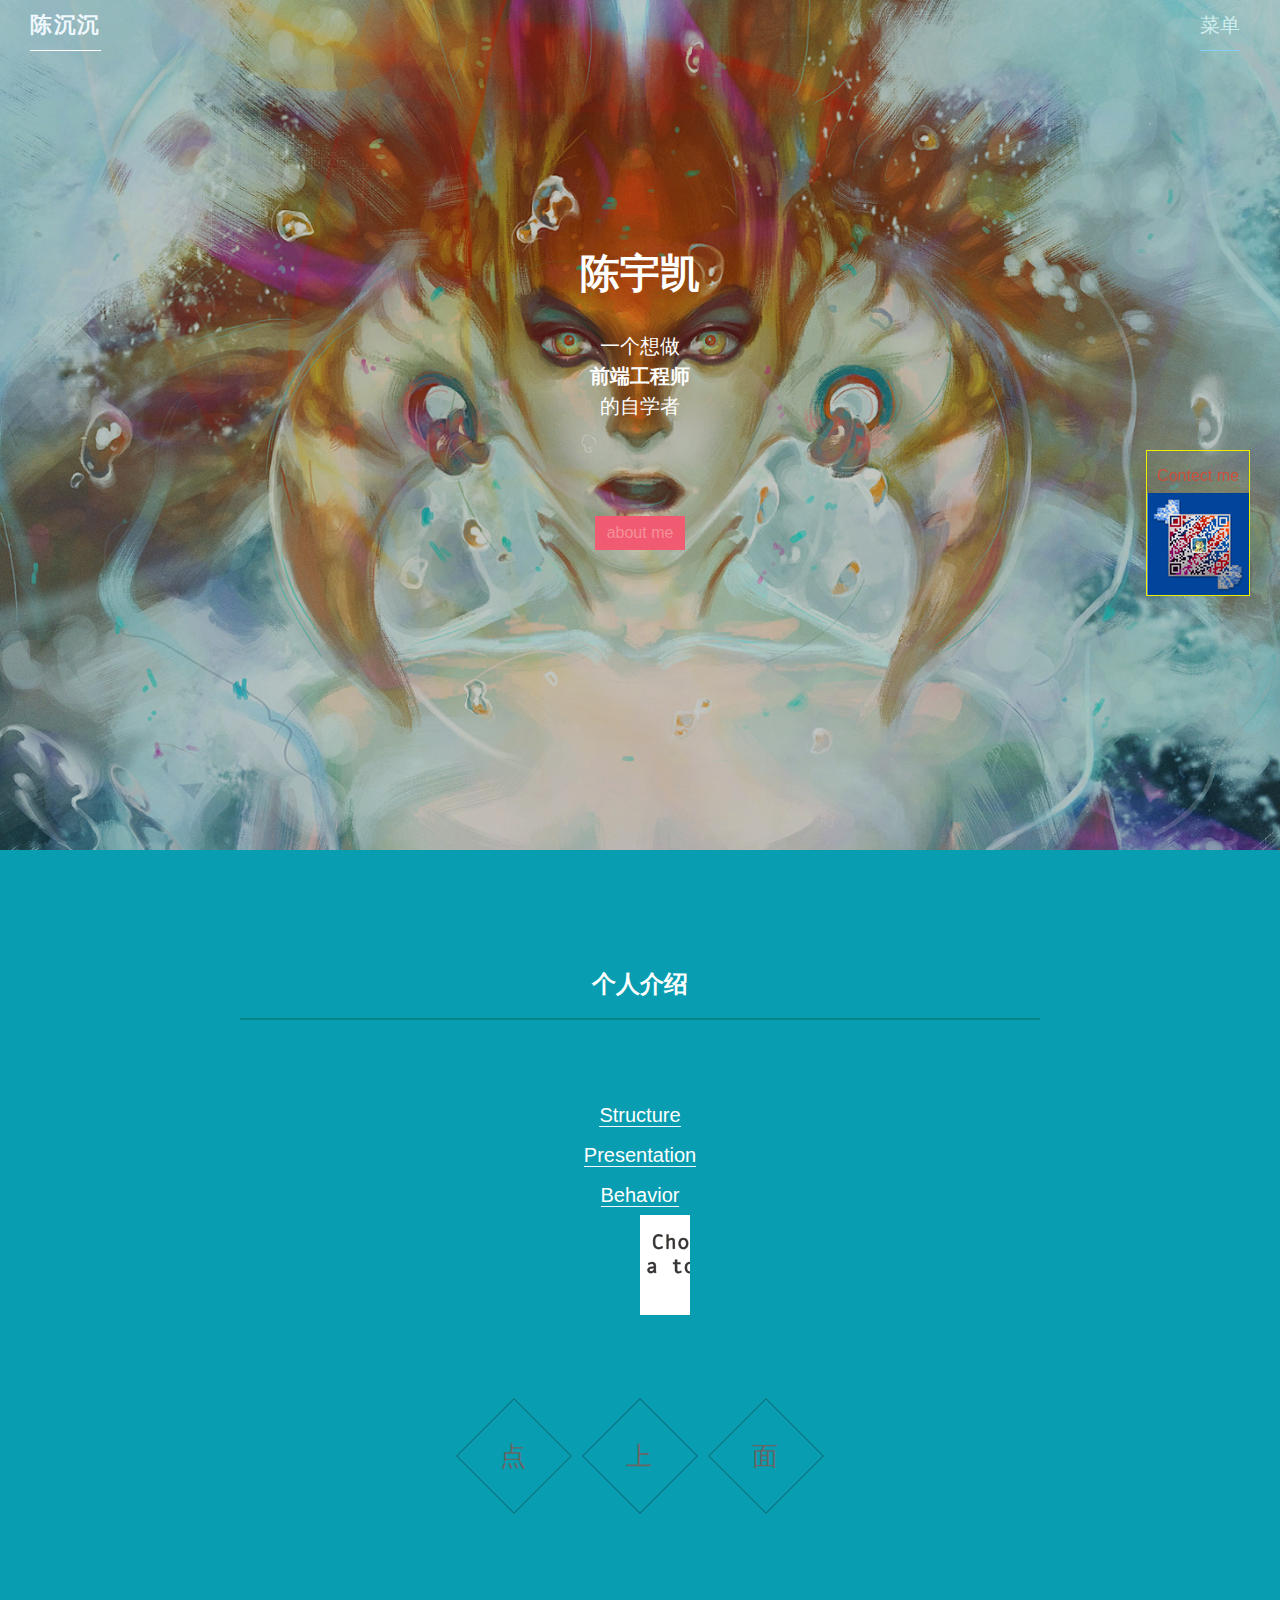
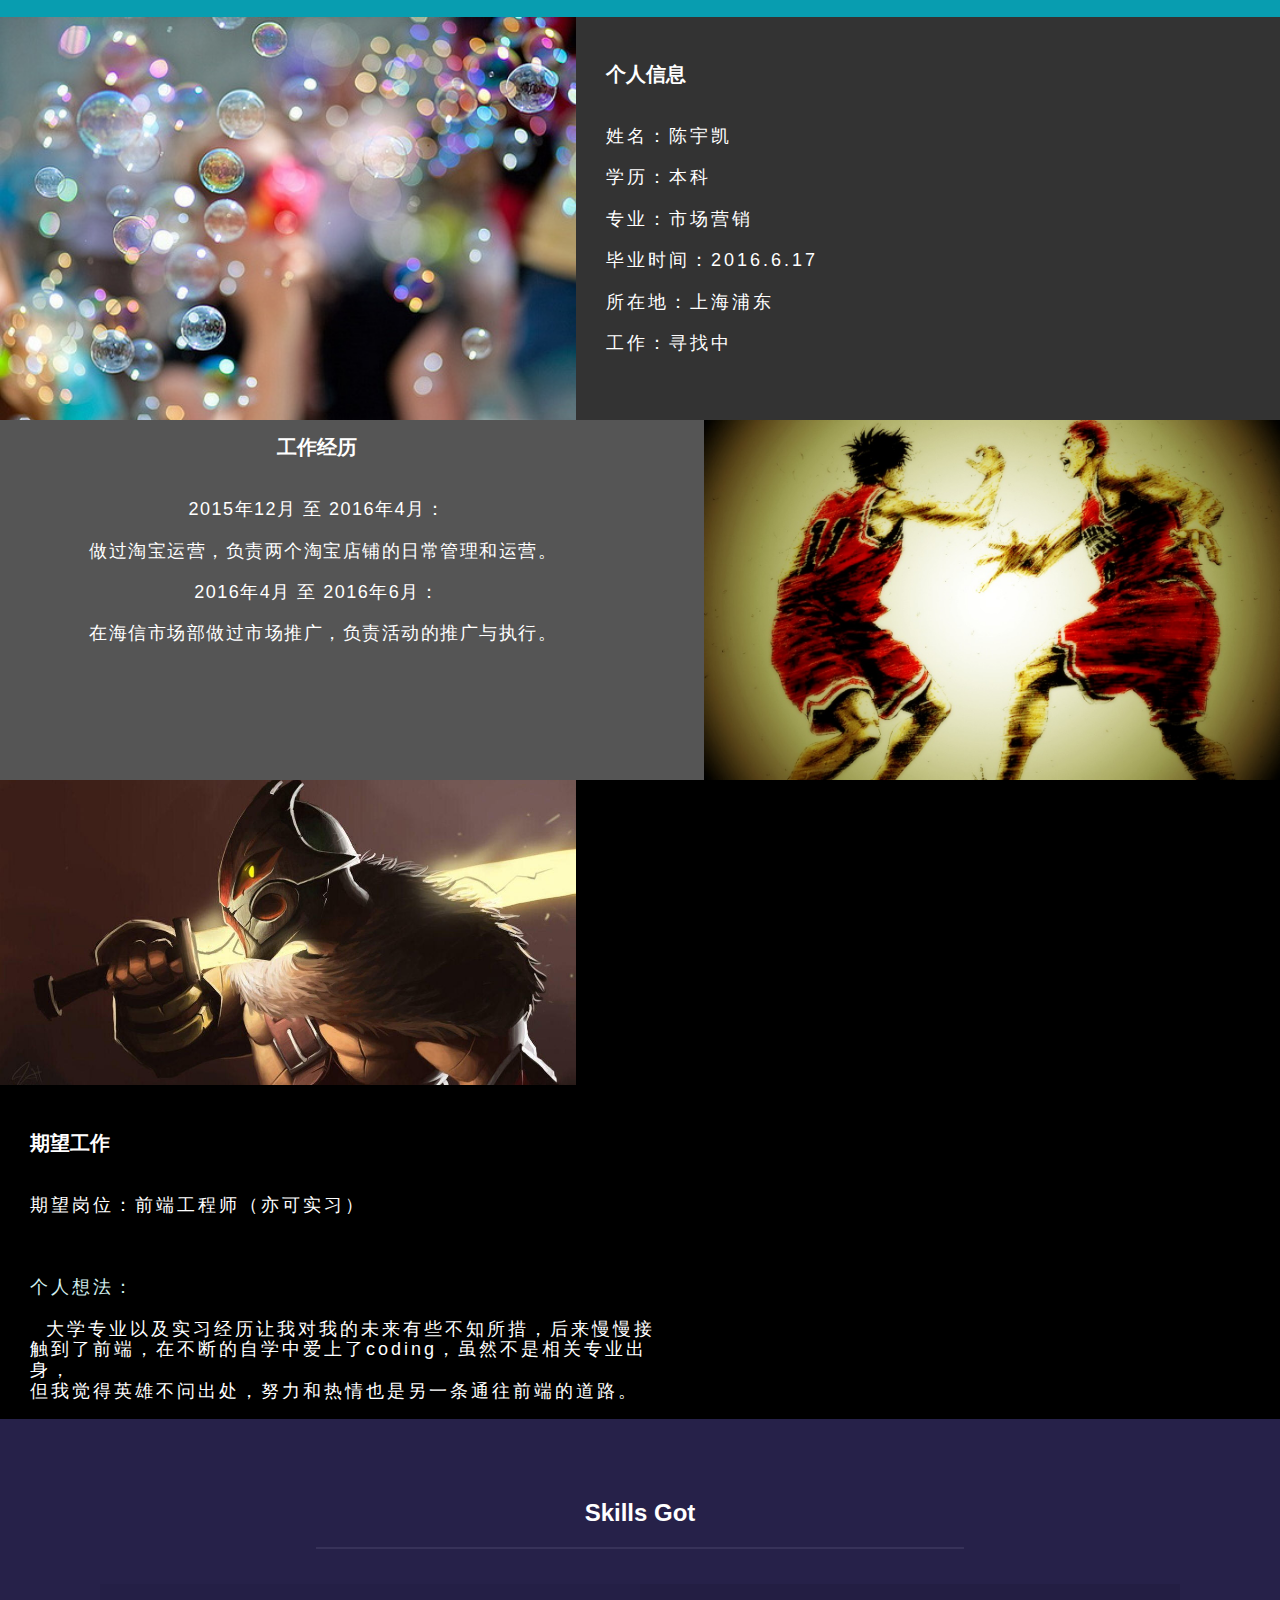
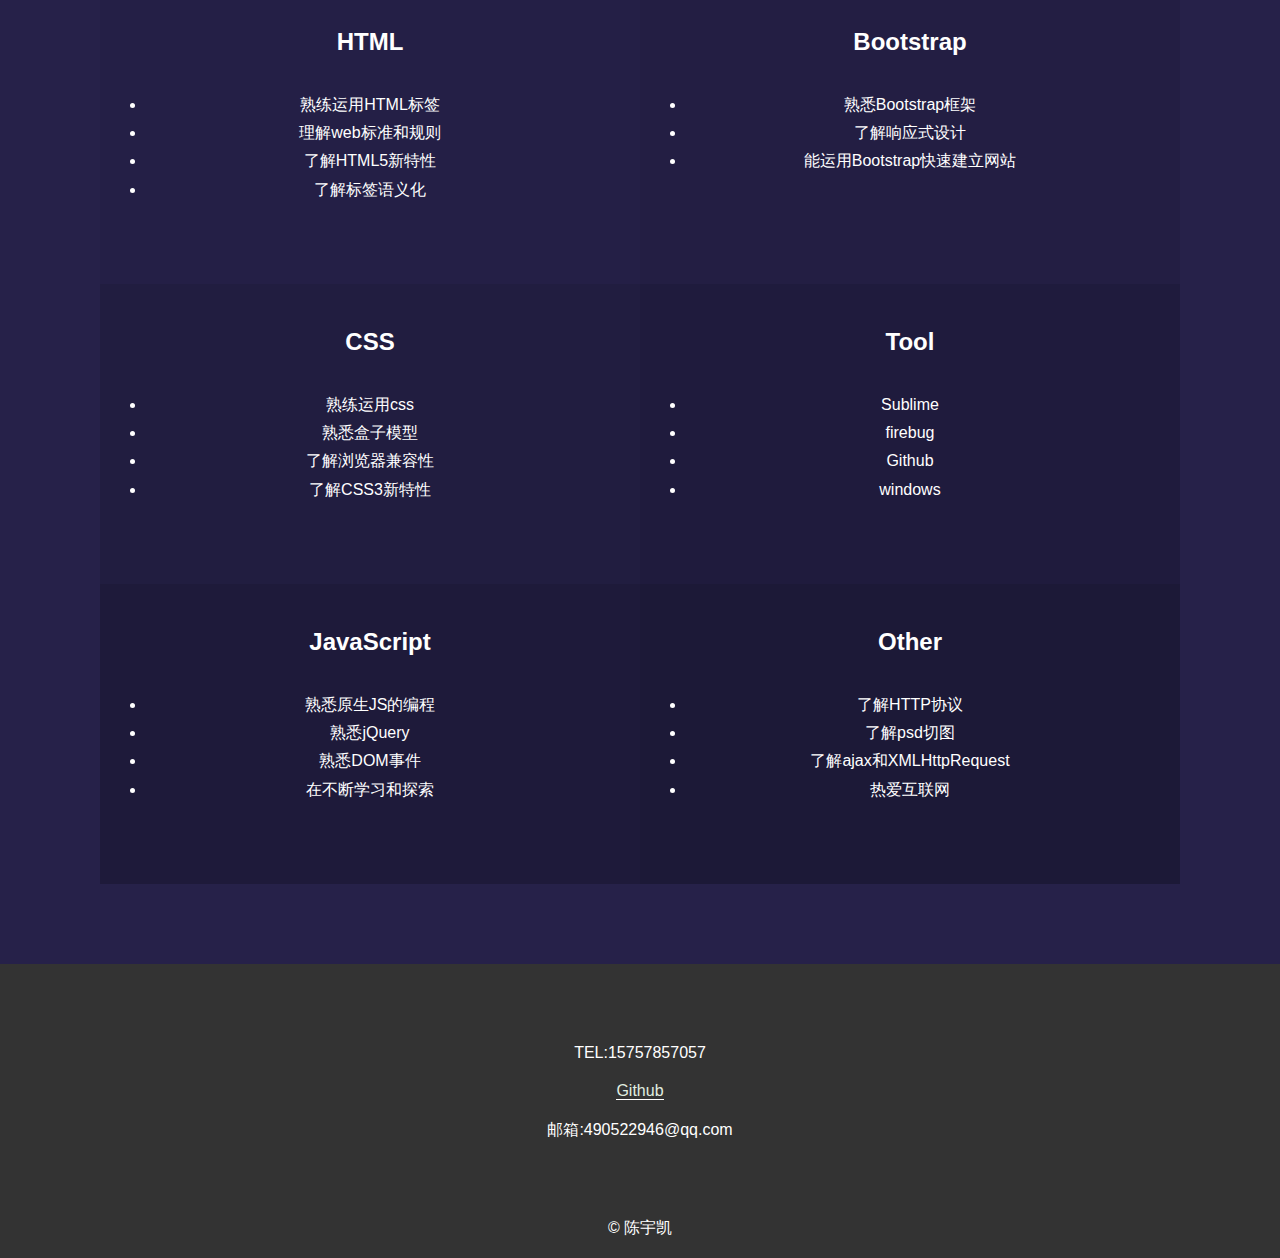
==== commit 0ac18957: "Update index.html" ====
--- a/index.html
+++ b/index.html
@@ -196,7 +196,7 @@
    </div>
    <button class="back_to_top">返回顶部</button>
    <div id="contect"><p>Contect me</p>
-   <div><img src="./img/wei.png"></div>
+   <div><img src="./img/wei.PNG"></div>
    </div>
 
    <script src="./js/jquery-3.1.0.min.js"></script>
